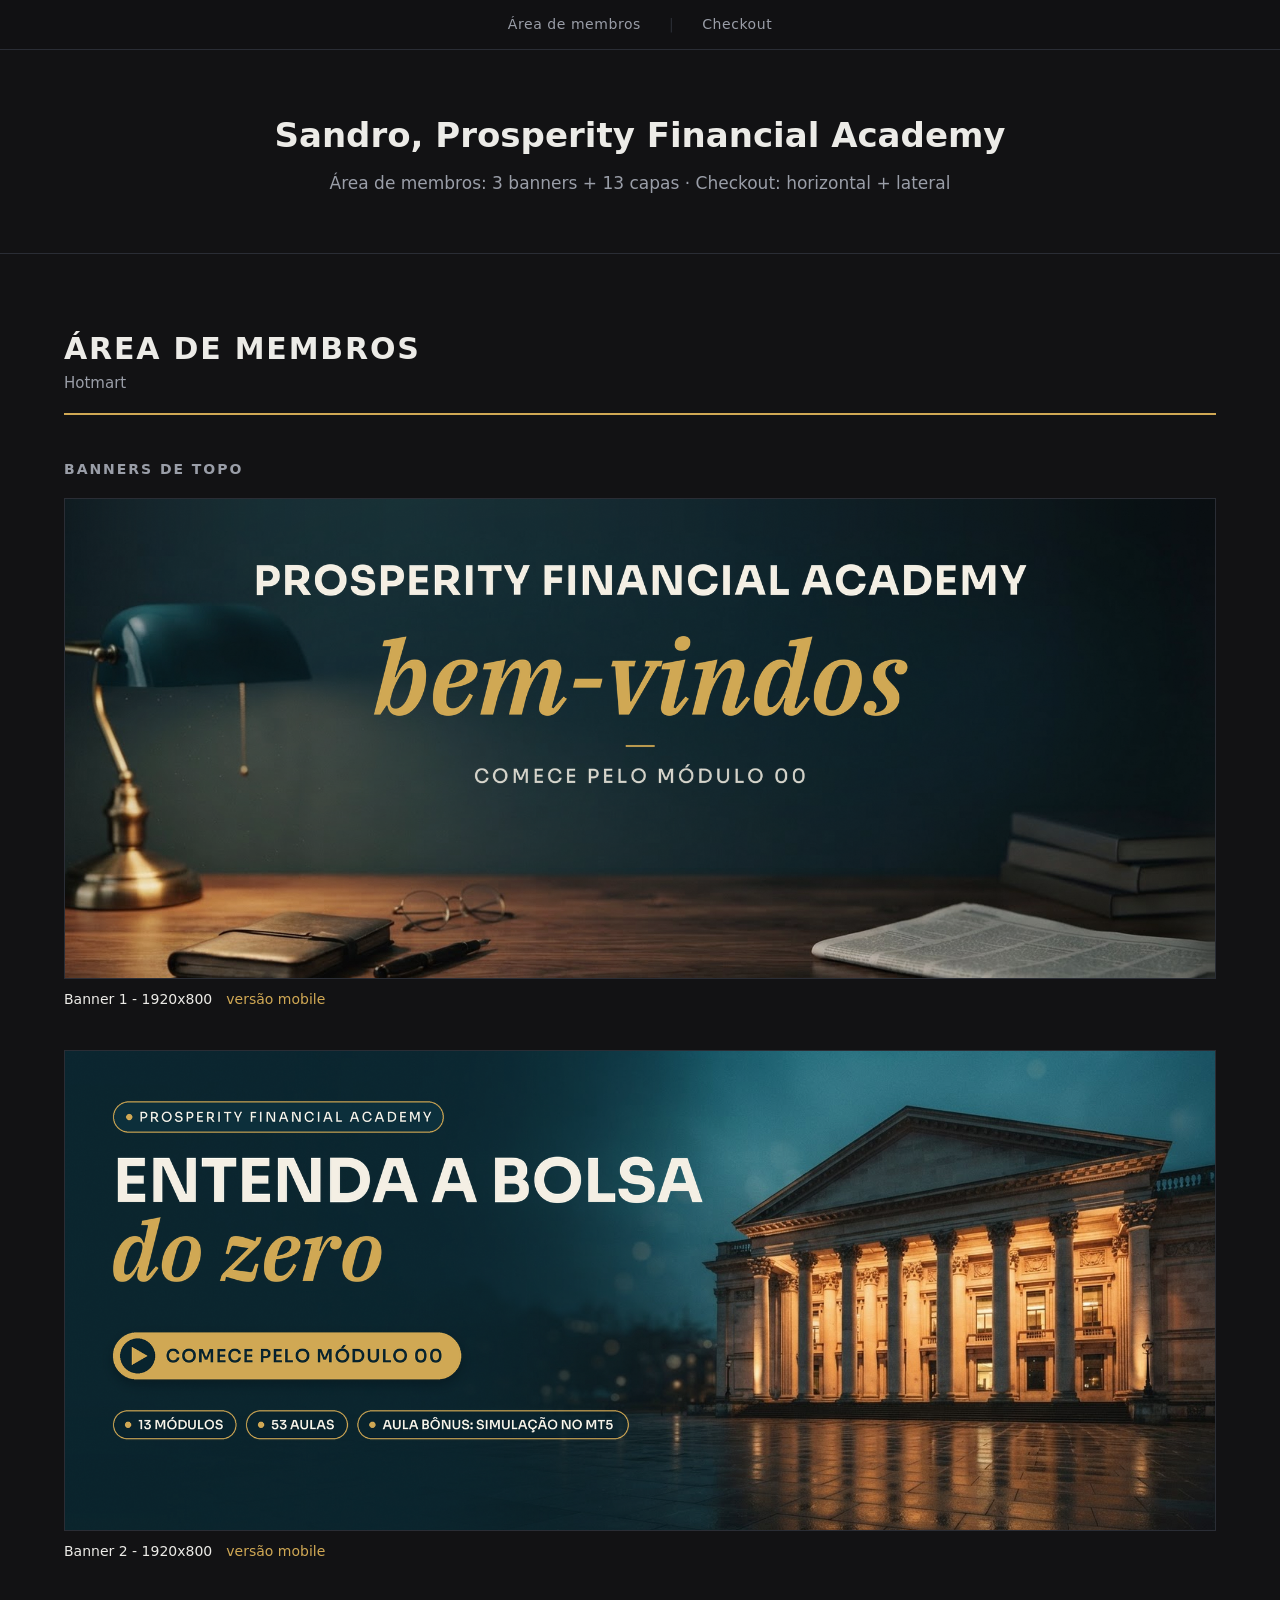
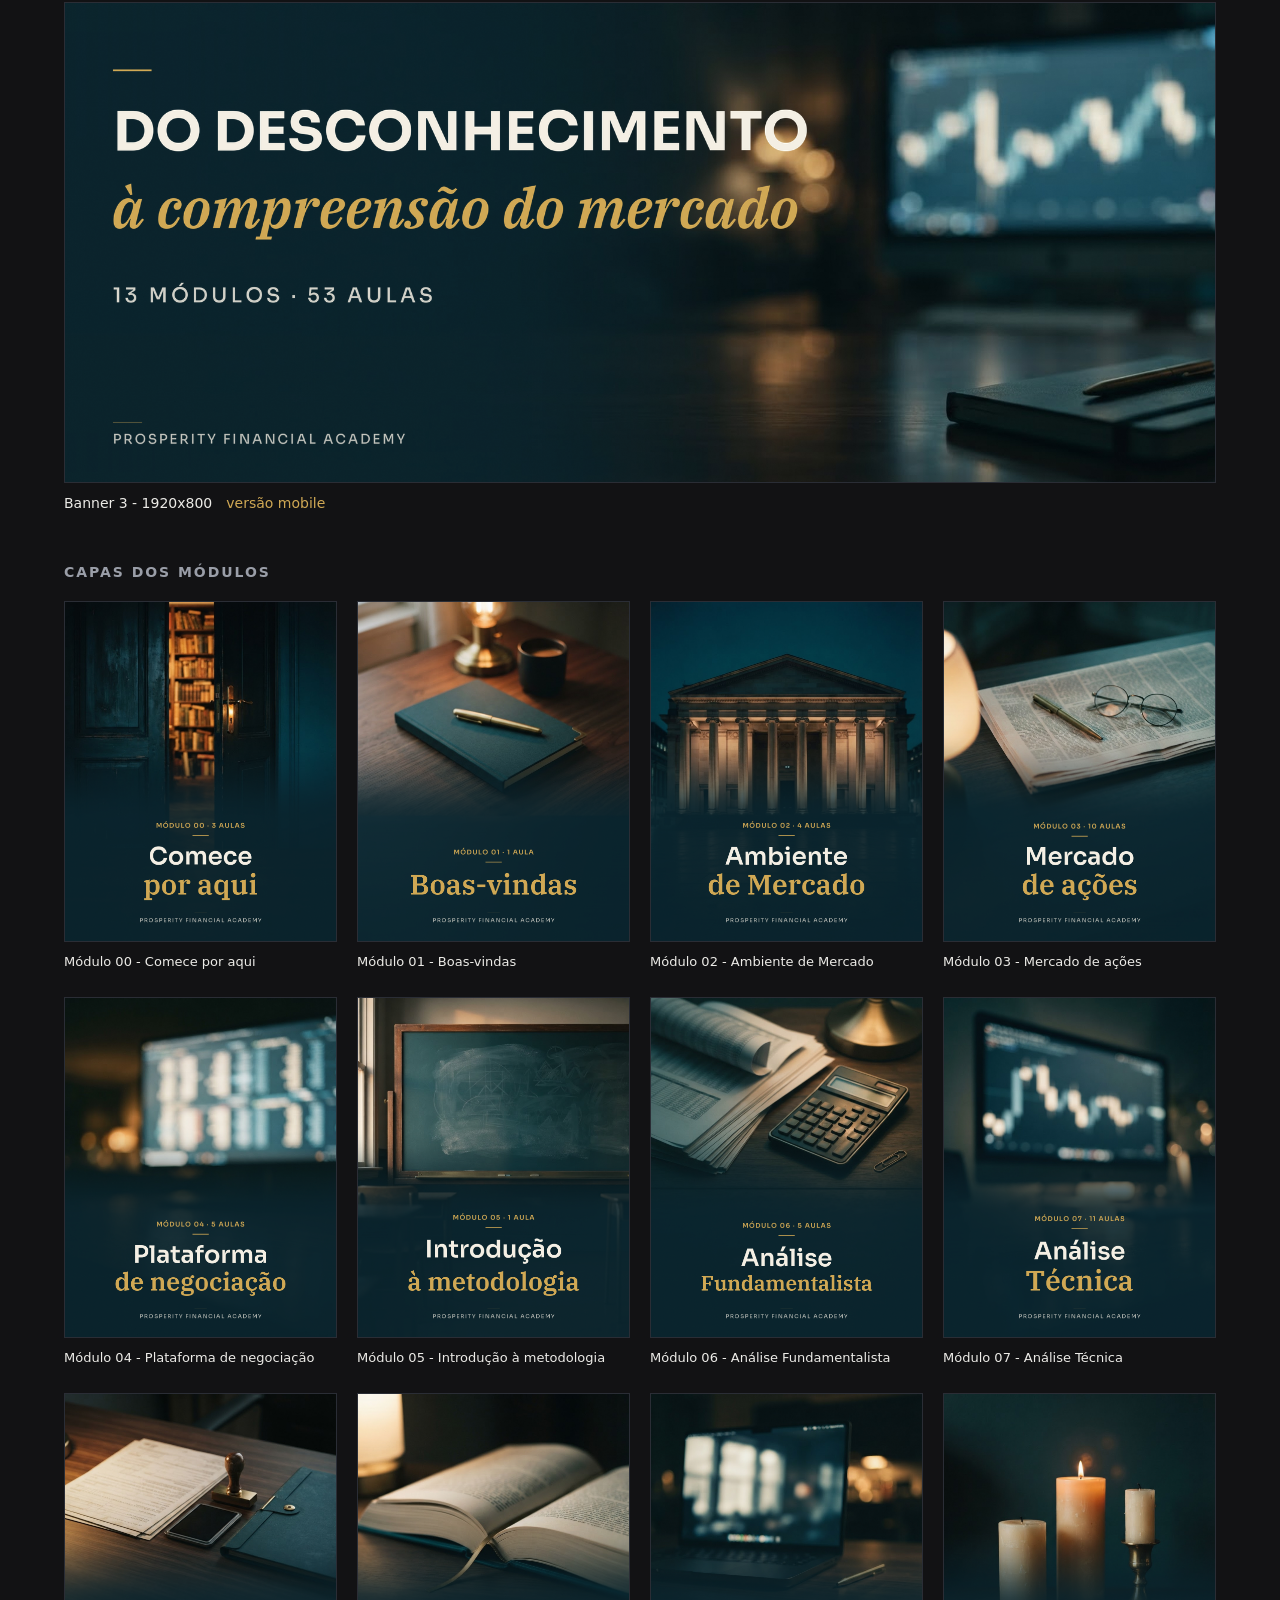
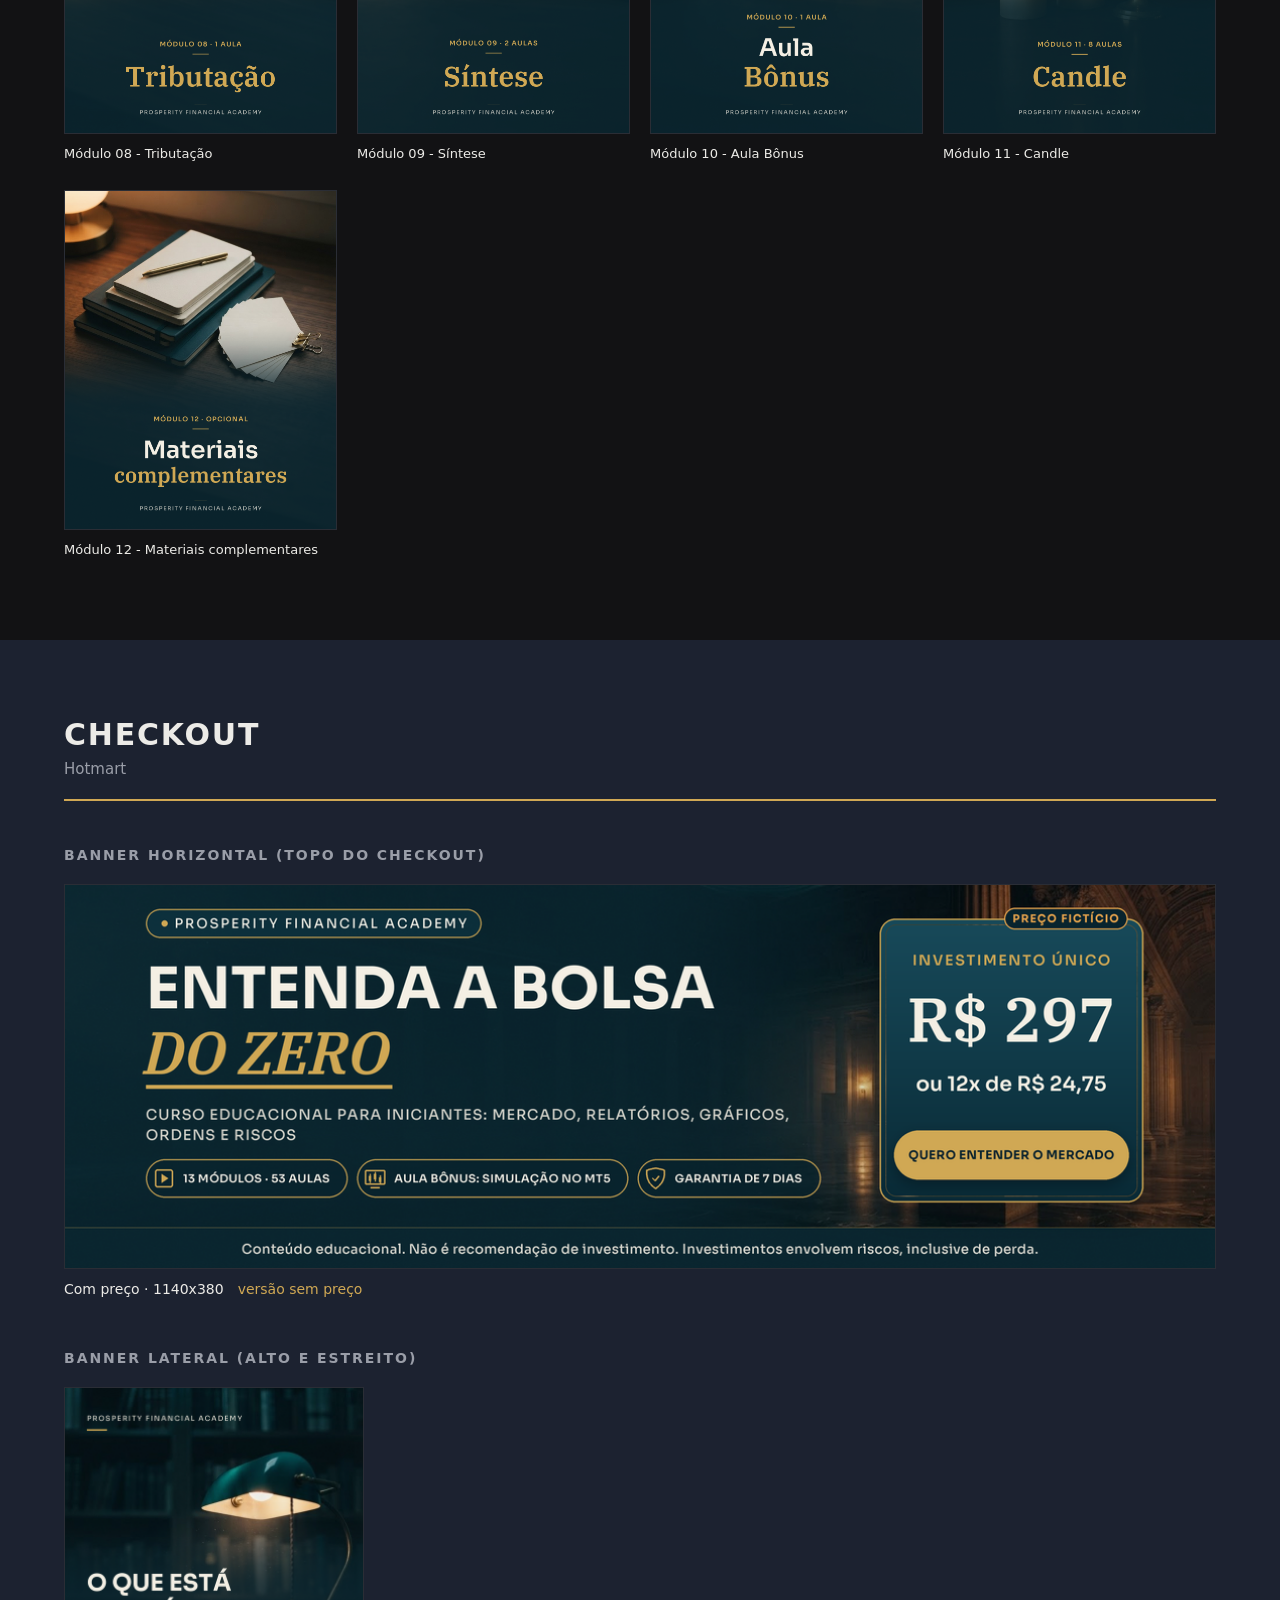
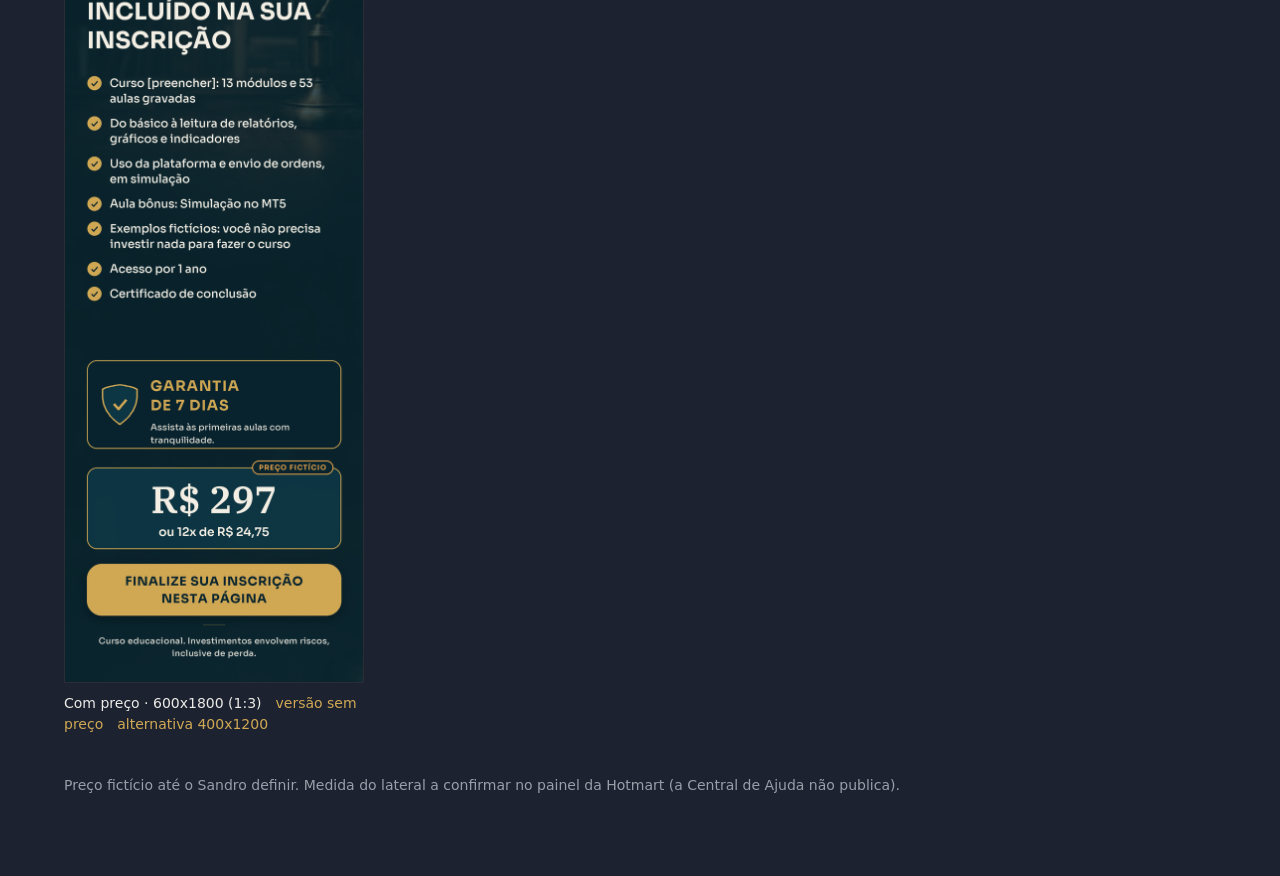
==== area-de-membros/index.html @ bda312e3 "[cc] sandro-preview: sales page at root + members area and checkout art at /area-de-membros/ Co-Auth" ====
<!doctype html>
<html lang="pt-BR"><head><meta charset="utf-8"><meta name="viewport" content="width=device-width,initial-scale=1"><meta name="robots" content="noindex, nofollow"><title>Sandro, Prosperity Financial Academy</title><style>
:root{--bg:#121214;--bg2:#1c2230;--ink:#ecebe7;--mut:#9a9ea8;--line:#2a2d35;--acc:#d0a854}
*{box-sizing:border-box}html{scroll-behavior:smooth}
body{margin:0;background:var(--bg);color:var(--ink);font:16px/1.5 system-ui,-apple-system,"Segoe UI",sans-serif}
a{color:inherit}
nav{position:fixed;top:0;left:0;right:0;z-index:50;background:rgba(18,18,20,.92);backdrop-filter:blur(8px);border-bottom:1px solid var(--line);display:flex;justify-content:center;gap:28px;padding:14px 16px;font-size:14px;letter-spacing:.04em}
nav a{text-decoration:none;color:var(--mut)}nav a:hover{color:var(--acc)}nav i{color:var(--line);font-style:normal}
.wrap{max-width:1200px;margin:0 auto;padding:0 24px}
.top{padding:110px 0 56px;text-align:center}
.top h1{font-size:34px;margin:0 0 10px;font-weight:600}
.top p{margin:0;color:var(--mut);font-size:17px}
section.bloco{padding:72px 0 80px;scroll-margin-top:44px}
#membros{background:var(--bg);border-top:1px solid var(--line)}
#checkout{background:var(--bg2)}
.cab{margin:0 0 44px;padding-bottom:18px;border-bottom:2px solid var(--acc)}
.cab h2{margin:0;font-size:30px;letter-spacing:.06em;text-transform:uppercase;font-weight:700}
.cab span{color:var(--mut);font-size:15px}
h3{font-size:14px;letter-spacing:.14em;text-transform:uppercase;color:var(--mut);margin:48px 0 18px;font-weight:600}
h3:first-of-type{margin-top:0}
figure{margin:0 0 40px}
figure img{display:block;width:100%;height:auto;border:1px solid var(--line);background:#000;cursor:zoom-in}
figcaption{margin-top:10px;font-size:14px;color:var(--ink)}
figcaption a{color:var(--acc);margin-left:14px;text-decoration:none;border-bottom:1px solid transparent}
figcaption a:hover{border-bottom-color:var(--acc)}
.capas{display:grid;grid-template-columns:repeat(auto-fill,minmax(220px,1fr));gap:26px 20px}
.capas figure{margin:0}
.capas figcaption{font-size:13px}
.vert{max-width:300px}
.nota{margin:8px 0 0;color:var(--mut);font-size:14px}
footer{padding:28px 0 40px;text-align:center;font-size:12px}
footer a{color:#5d616b;text-decoration:none}footer a:hover{color:var(--mut)}
#lb{position:fixed;inset:0;z-index:100;background:rgba(0,0,0,.92);display:none;overflow:auto;cursor:zoom-out}
#lb.on{display:block}#lb img{display:block;margin:0 auto;max-width:none;width:auto;height:auto}
@media(max-width:700px){.top h1{font-size:25px}.cab h2{font-size:22px}nav{gap:16px}}
</style></head><body>
<nav><a href="#membros">Área de membros</a><i>|</i><a href="#checkout">Checkout</a></nav>
<header class="top wrap"><h1>Sandro, Prosperity Financial Academy</h1>
<p>Área de membros: 3 banners + 13 capas · Checkout: horizontal + lateral</p></header>

<section class="bloco" id="membros"><div class="wrap">
<div class="cab"><h2>Área de membros</h2><span>Hotmart</span></div>
<h3>Banners de topo</h3>
<figure><a class="zoom" href="banners/banner-01.png" data-alt="Banner 1"><img src="banners/banner-01.png" width="1920" height="800" alt="Banner de topo 1"></a><figcaption>Banner 1 - 1920x800<a class="zoom" href="banners/mobile/banner-01-mobile.png" data-alt="Banner 1 mobile">versão mobile</a></figcaption></figure>
<figure><a class="zoom" href="banners/banner-02.png" data-alt="Banner 2"><img src="banners/banner-02.png" width="1920" height="800" alt="Banner de topo 2"></a><figcaption>Banner 2 - 1920x800<a class="zoom" href="banners/mobile/banner-02-mobile.png" data-alt="Banner 2 mobile">versão mobile</a></figcaption></figure>
<figure><a class="zoom" href="banners/banner-03.png" data-alt="Banner 3"><img src="banners/banner-03.png" width="1920" height="800" alt="Banner de topo 3"></a><figcaption>Banner 3 - 1920x800<a class="zoom" href="banners/mobile/banner-03-mobile.png" data-alt="Banner 3 mobile">versão mobile</a></figcaption></figure>

<h3>Capas dos módulos</h3>
<div class="capas">
<figure><a class="zoom" href="artes/modulo-00.png" data-alt="Módulo 00 - Comece por aqui"><img src="artes/modulo-00.png" width="1080" height="1350" loading="lazy" alt="Capa do módulo 00 - Comece por aqui"></a><figcaption>Módulo 00 - Comece por aqui</figcaption></figure>
<figure><a class="zoom" href="artes/modulo-01.png" data-alt="Módulo 01 - Boas-vindas"><img src="artes/modulo-01.png" width="1080" height="1350" loading="lazy" alt="Capa do módulo 01 - Boas-vindas"></a><figcaption>Módulo 01 - Boas-vindas</figcaption></figure>
<figure><a class="zoom" href="artes/modulo-02.png" data-alt="Módulo 02 - Ambiente de Mercado"><img src="artes/modulo-02.png" width="1080" height="1350" loading="lazy" alt="Capa do módulo 02 - Ambiente de Mercado"></a><figcaption>Módulo 02 - Ambiente de Mercado</figcaption></figure>
<figure><a class="zoom" href="artes/modulo-03.png" data-alt="Módulo 03 - Mercado de ações"><img src="artes/modulo-03.png" width="1080" height="1350" loading="lazy" alt="Capa do módulo 03 - Mercado de ações"></a><figcaption>Módulo 03 - Mercado de ações</figcaption></figure>
<figure><a class="zoom" href="artes/modulo-04.png" data-alt="Módulo 04 - Plataforma de negociação"><img src="artes/modulo-04.png" width="1080" height="1350" loading="lazy" alt="Capa do módulo 04 - Plataforma de negociação"></a><figcaption>Módulo 04 - Plataforma de negociação</figcaption></figure>
<figure><a class="zoom" href="artes/modulo-05.png" data-alt="Módulo 05 - Introdução à metodologia"><img src="artes/modulo-05.png" width="1080" height="1350" loading="lazy" alt="Capa do módulo 05 - Introdução à metodologia"></a><figcaption>Módulo 05 - Introdução à metodologia</figcaption></figure>
<figure><a class="zoom" href="artes/modulo-06.png" data-alt="Módulo 06 - Análise Fundamentalista"><img src="artes/modulo-06.png" width="1080" height="1350" loading="lazy" alt="Capa do módulo 06 - Análise Fundamentalista"></a><figcaption>Módulo 06 - Análise Fundamentalista</figcaption></figure>
<figure><a class="zoom" href="artes/modulo-07.png" data-alt="Módulo 07 - Análise Técnica"><img src="artes/modulo-07.png" width="1080" height="1350" loading="lazy" alt="Capa do módulo 07 - Análise Técnica"></a><figcaption>Módulo 07 - Análise Técnica</figcaption></figure>
<figure><a class="zoom" href="artes/modulo-08.png" data-alt="Módulo 08 - Tributação"><img src="artes/modulo-08.png" width="1080" height="1350" loading="lazy" alt="Capa do módulo 08 - Tributação"></a><figcaption>Módulo 08 - Tributação</figcaption></figure>
<figure><a class="zoom" href="artes/modulo-09.png" data-alt="Módulo 09 - Síntese"><img src="artes/modulo-09.png" width="1080" height="1350" loading="lazy" alt="Capa do módulo 09 - Síntese"></a><figcaption>Módulo 09 - Síntese</figcaption></figure>
<figure><a class="zoom" href="artes/modulo-10.png" data-alt="Módulo 10 - Aula Bônus"><img src="artes/modulo-10.png" width="1080" height="1350" loading="lazy" alt="Capa do módulo 10 - Aula Bônus"></a><figcaption>Módulo 10 - Aula Bônus</figcaption></figure>
<figure><a class="zoom" href="artes/modulo-11.png" data-alt="Módulo 11 - Candle"><img src="artes/modulo-11.png" width="1080" height="1350" loading="lazy" alt="Capa do módulo 11 - Candle"></a><figcaption>Módulo 11 - Candle</figcaption></figure>
<figure><a class="zoom" href="artes/modulo-12.png" data-alt="Módulo 12 - Materiais complementares"><img src="artes/modulo-12.png" width="1080" height="1350" loading="lazy" alt="Capa do módulo 12 - Materiais complementares"></a><figcaption>Módulo 12 - Materiais complementares</figcaption></figure>
</div>
</div></section>

<section class="bloco" id="checkout"><div class="wrap">
<div class="cab"><h2>Checkout</h2><span>Hotmart</span></div>
<h3>Banner horizontal (topo do checkout)</h3>
<figure><a class="zoom" href="checkout/checkout-horizontal-com-preco.png" data-alt="Banner horizontal, com preço"><img src="checkout/checkout-horizontal-com-preco.png" width="1140" height="380" alt="Banner horizontal do checkout, com preço"></a>
<figcaption>Com preço · 1140x380<a class="zoom" href="checkout/checkout-horizontal-sem-preco.png" data-alt="Banner horizontal, sem preço">versão sem preço</a></figcaption></figure>
<h3>Banner lateral (alto e estreito)</h3>
<figure class="vert"><a class="zoom" href="checkout/checkout-vertical-com-preco.png" data-alt="Banner lateral, com preço"><img src="checkout/checkout-vertical-com-preco.png" width="600" height="1800" alt="Banner lateral do checkout, com preço"></a>
<figcaption>Com preço · 600x1800 (1:3)<a class="zoom" href="checkout/checkout-vertical-sem-preco.png" data-alt="Banner lateral, sem preço">versão sem preço</a><a class="zoom" href="checkout/checkout-vertical-com-preco-400x1200.png" data-alt="Banner lateral 400x1200">alternativa 400x1200</a></figcaption></figure>
<p class="nota">Preço fictício até o Sandro definir. Medida do lateral a confirmar no painel da Hotmart (a Central de Ajuda não publica).</p>
</div></section>


<div id="lb" role="dialog" aria-label="Imagem em tamanho real"></div>
<script>
(function(){var lb=document.getElementById('lb');
function close(){lb.classList.remove('on');lb.innerHTML='';document.body.style.overflow=''}
document.addEventListener('click',function(e){var a=e.target.closest('a.zoom');
 if(a){e.preventDefault();var i=new Image();i.src=a.getAttribute('href');i.alt=a.getAttribute('data-alt')||'';lb.innerHTML='';lb.appendChild(i);lb.classList.add('on');lb.scrollTop=0;document.body.style.overflow='hidden';return}
 if(e.target.closest('#lb'))close()});
document.addEventListener('keydown',function(e){if(e.key==='Escape')close()});})();
</script>
</body></html>
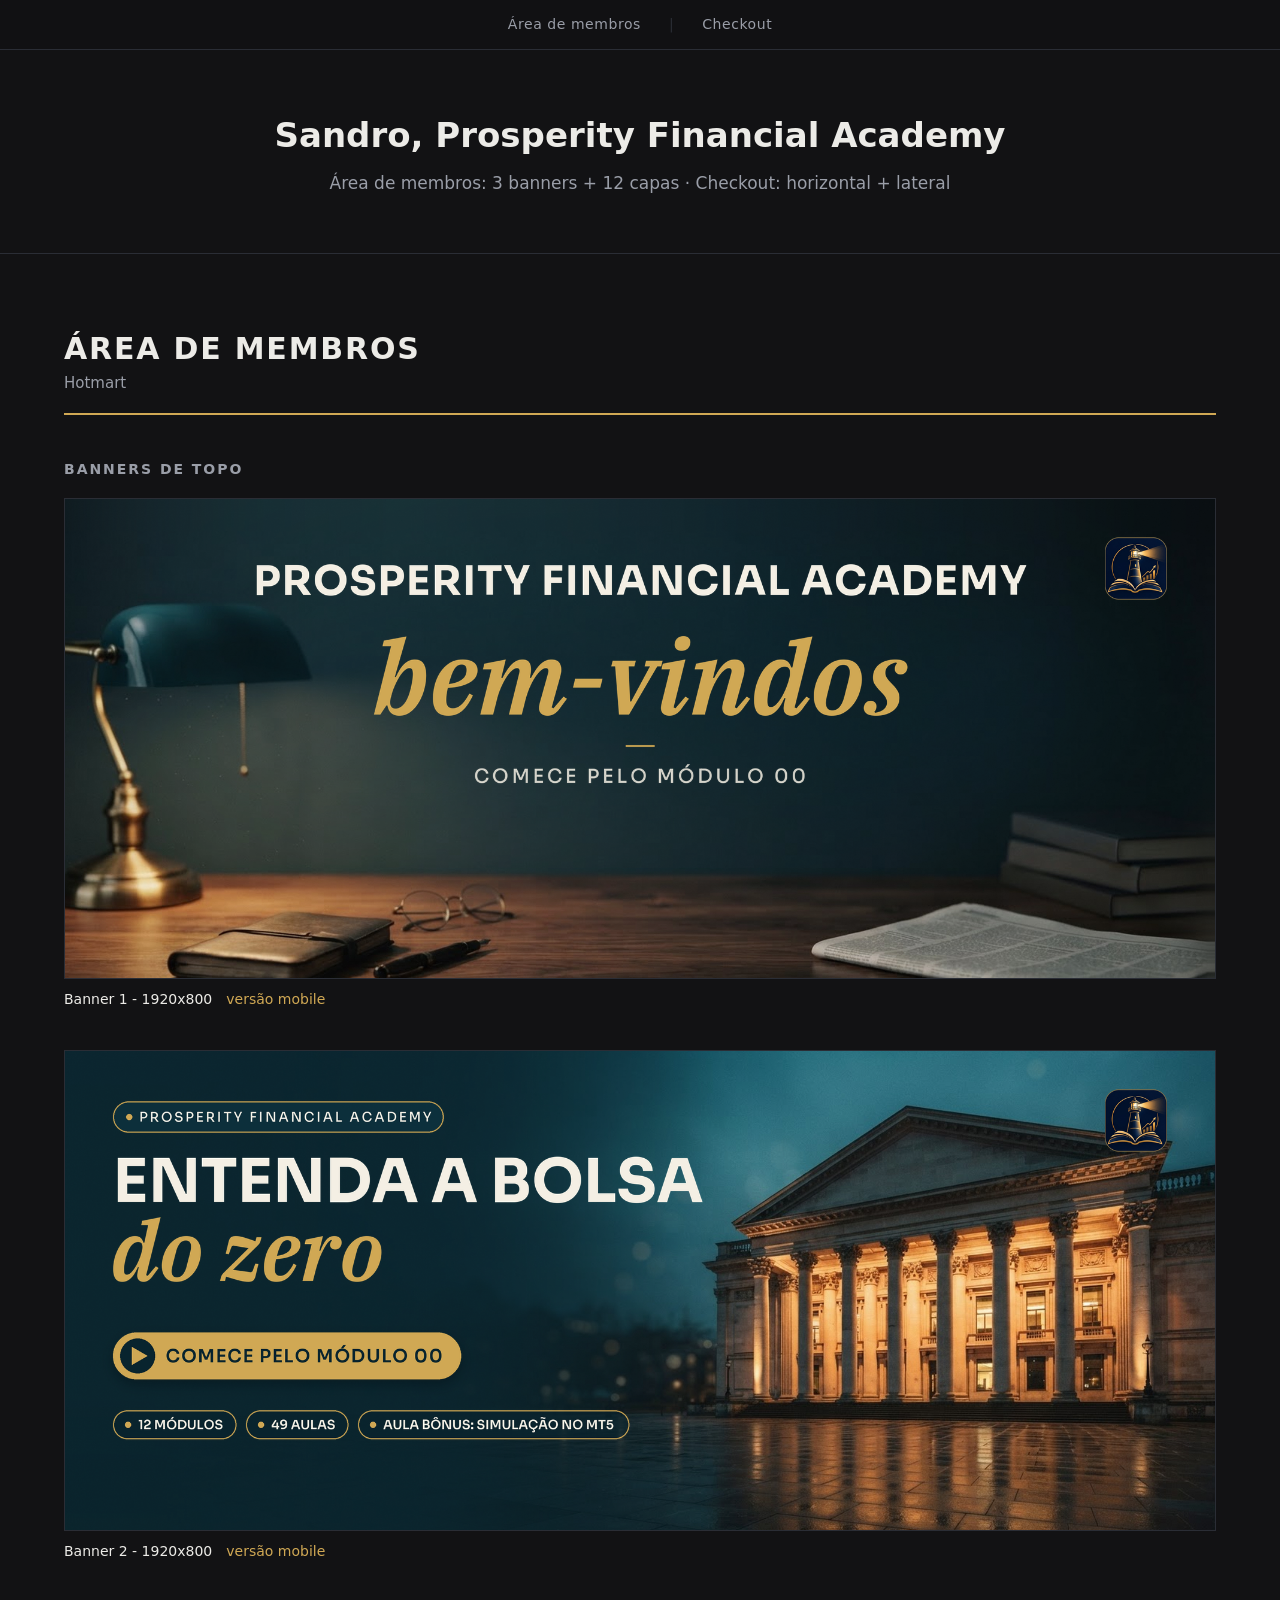
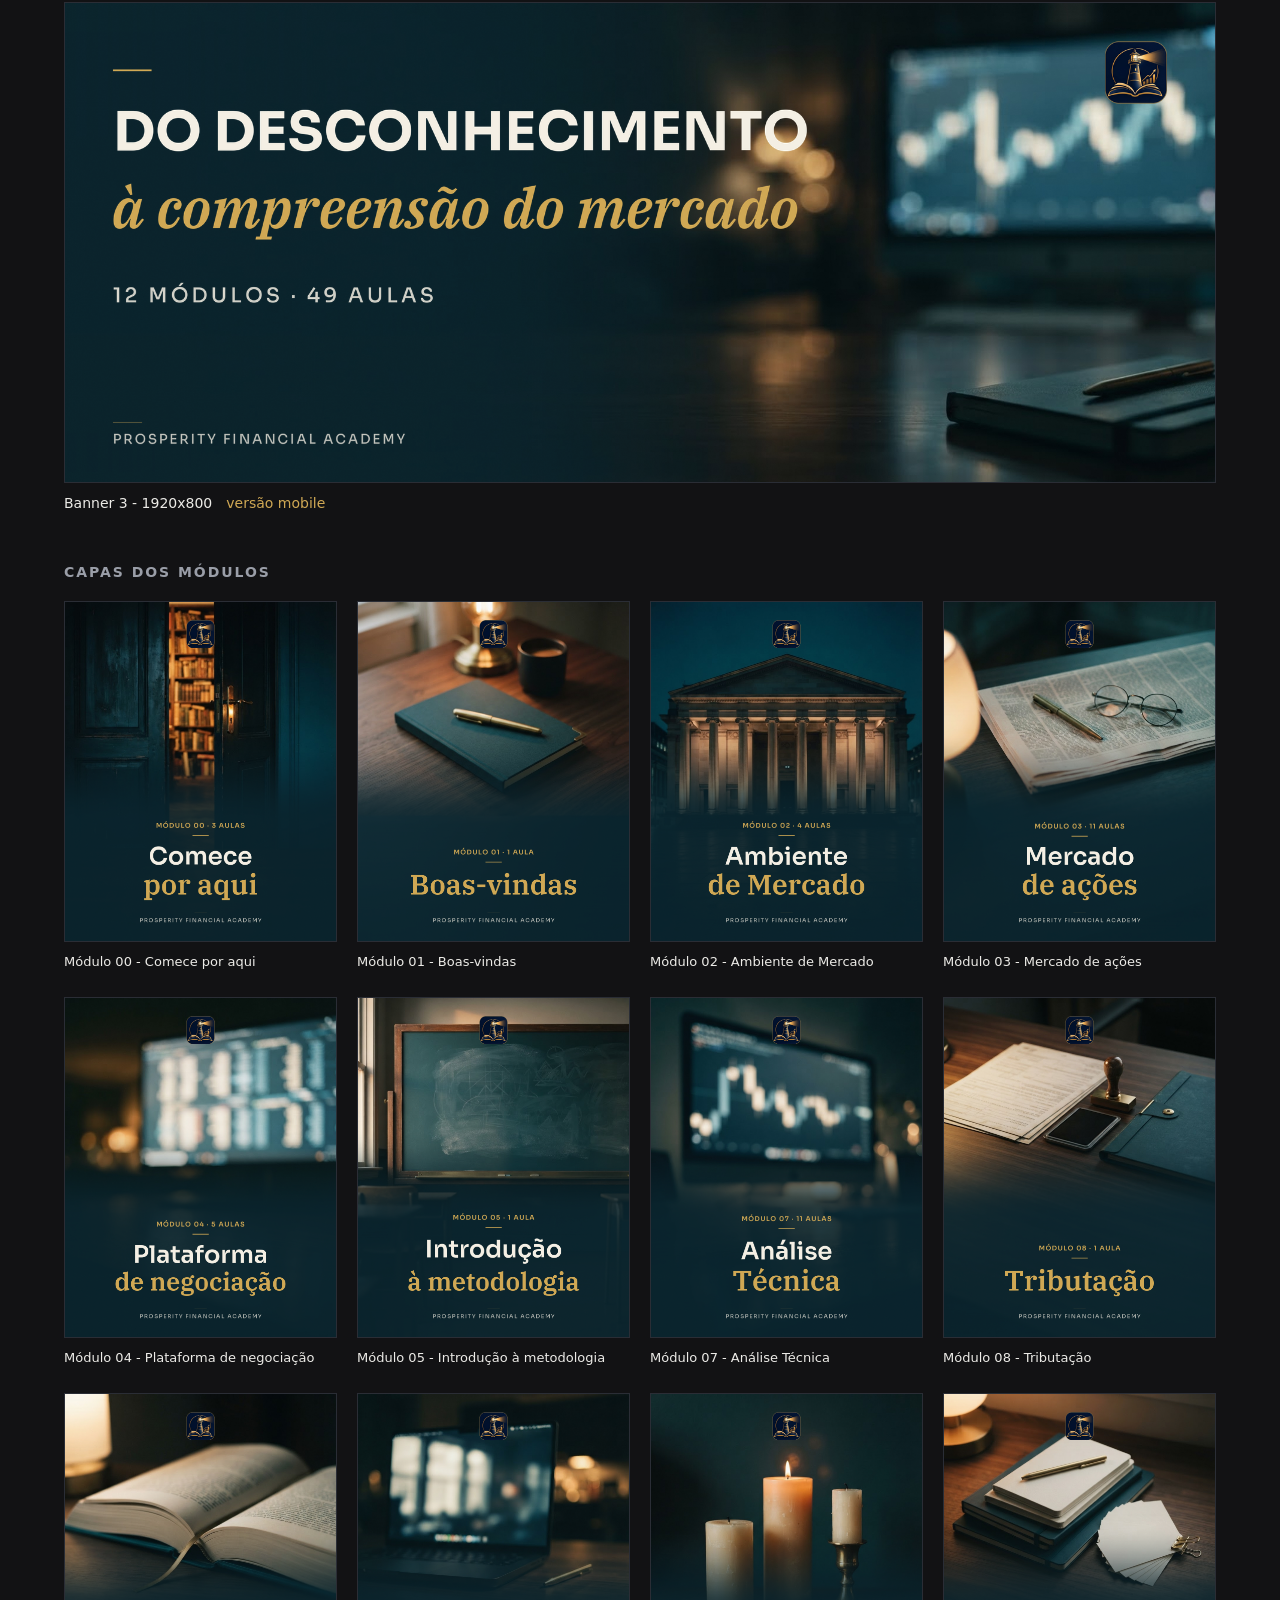
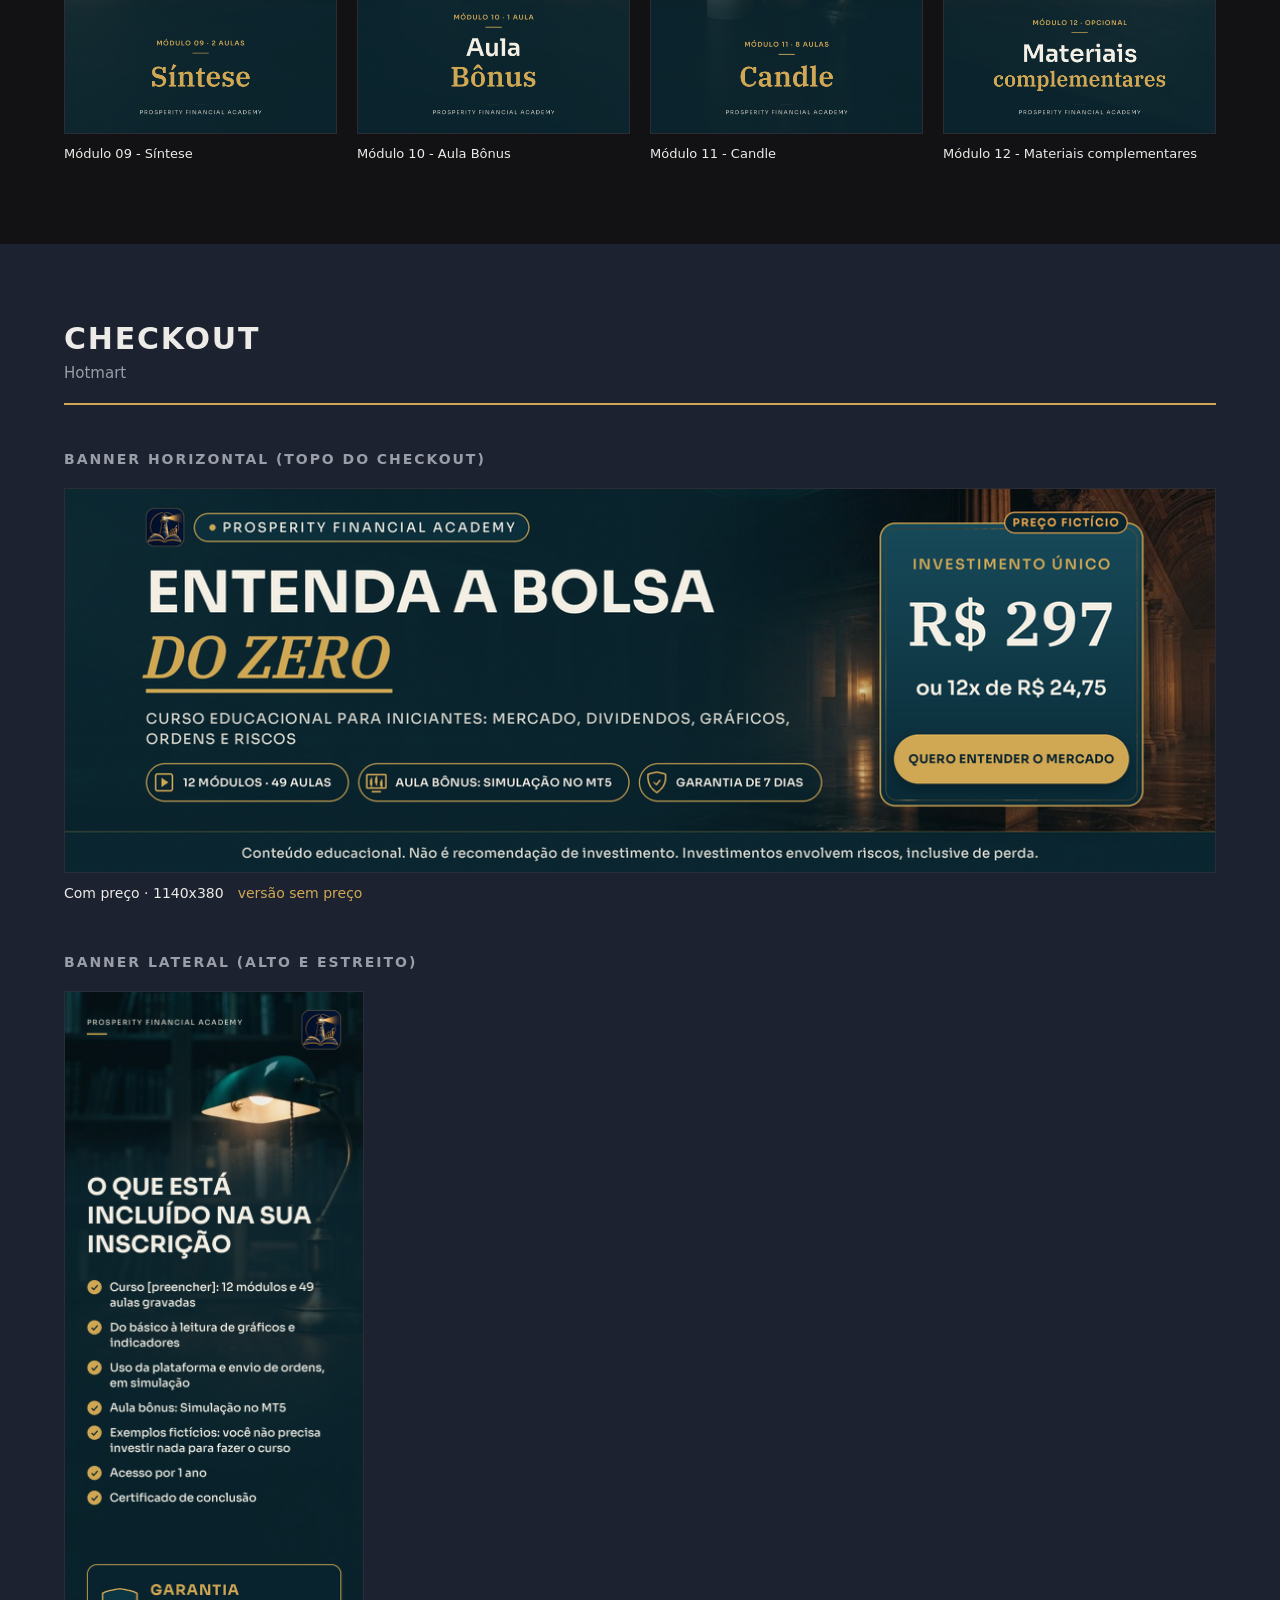
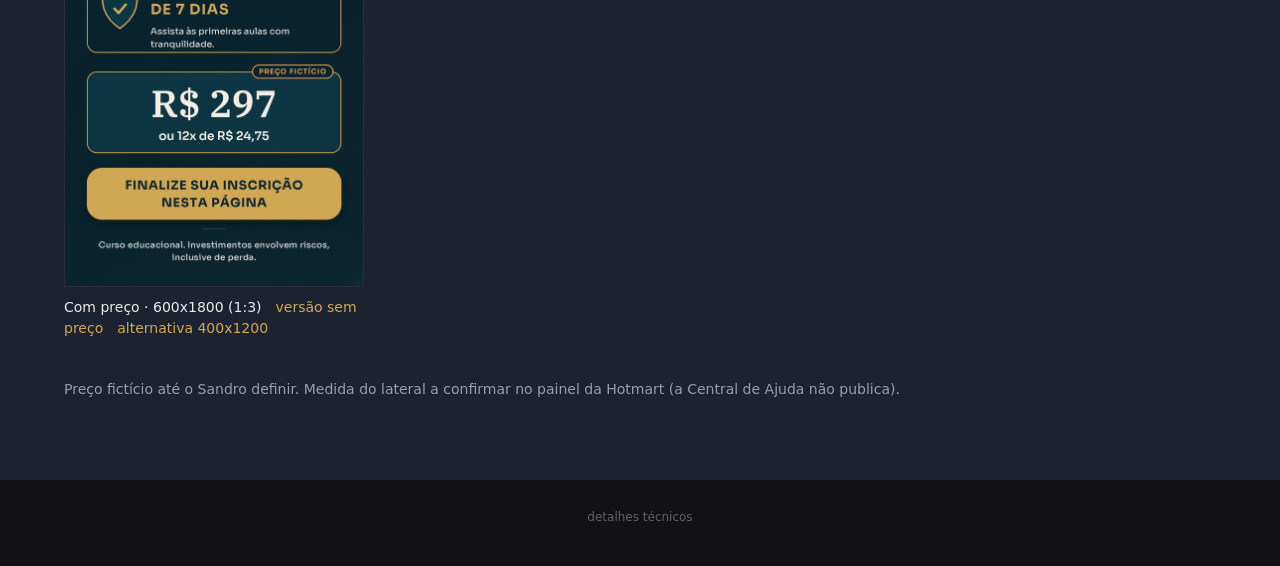
==== commit 9458d575: "[cc] sandro-preview: sales page copy v3 (12 modules, 49 lessons) and new member area art - Sales pag" ====
--- a/area-de-membros/index.html
+++ b/area-de-membros/index.html
@@ -1,5 +1,6 @@
 <!doctype html>
-<html lang="pt-BR"><head><meta charset="utf-8"><meta name="viewport" content="width=device-width,initial-scale=1"><meta name="robots" content="noindex, nofollow"><title>Sandro, Prosperity Financial Academy</title><style>
+<html lang="pt-BR"><head><meta charset="utf-8">
+<meta name="robots" content="noindex, nofollow"><meta name="viewport" content="width=device-width,initial-scale=1"><title>Sandro, Prosperity Financial Academy</title><style>
 :root{--bg:#121214;--bg2:#1c2230;--ink:#ecebe7;--mut:#9a9ea8;--line:#2a2d35;--acc:#d0a854}
 *{box-sizing:border-box}html{scroll-behavior:smooth}
 body{margin:0;background:var(--bg);color:var(--ink);font:16px/1.5 system-ui,-apple-system,"Segoe UI",sans-serif}
@@ -36,45 +37,44 @@
 </style></head><body>
 <nav><a href="#membros">Área de membros</a><i>|</i><a href="#checkout">Checkout</a></nav>
 <header class="top wrap"><h1>Sandro, Prosperity Financial Academy</h1>
-<p>Área de membros: 3 banners + 13 capas · Checkout: horizontal + lateral</p></header>
+<p>Área de membros: 3 banners + 12 capas · Checkout: horizontal + lateral</p></header>
 
 <section class="bloco" id="membros"><div class="wrap">
 <div class="cab"><h2>Área de membros</h2><span>Hotmart</span></div>
 <h3>Banners de topo</h3>
-<figure><a class="zoom" href="banners/banner-01.png" data-alt="Banner 1"><img src="banners/banner-01.png" width="1920" height="800" alt="Banner de topo 1"></a><figcaption>Banner 1 - 1920x800<a class="zoom" href="banners/mobile/banner-01-mobile.png" data-alt="Banner 1 mobile">versão mobile</a></figcaption></figure>
-<figure><a class="zoom" href="banners/banner-02.png" data-alt="Banner 2"><img src="banners/banner-02.png" width="1920" height="800" alt="Banner de topo 2"></a><figcaption>Banner 2 - 1920x800<a class="zoom" href="banners/mobile/banner-02-mobile.png" data-alt="Banner 2 mobile">versão mobile</a></figcaption></figure>
-<figure><a class="zoom" href="banners/banner-03.png" data-alt="Banner 3"><img src="banners/banner-03.png" width="1920" height="800" alt="Banner de topo 3"></a><figcaption>Banner 3 - 1920x800<a class="zoom" href="banners/mobile/banner-03-mobile.png" data-alt="Banner 3 mobile">versão mobile</a></figcaption></figure>
+<figure><a class="zoom" href="banners/banner-01.png?v=20261125" data-alt="Banner 1"><img src="banners/banner-01.png?v=20261125" width="1920" height="800" alt="Banner de topo 1"></a><figcaption>Banner 1 - 1920x800<a class="zoom" href="banners/mobile/banner-01-mobile.png?v=20261125" data-alt="Banner 1 mobile">versão mobile</a></figcaption></figure>
+<figure><a class="zoom" href="banners/banner-02.png?v=20261125" data-alt="Banner 2"><img src="banners/banner-02.png?v=20261125" width="1920" height="800" alt="Banner de topo 2"></a><figcaption>Banner 2 - 1920x800<a class="zoom" href="banners/mobile/banner-02-mobile.png?v=20261125" data-alt="Banner 2 mobile">versão mobile</a></figcaption></figure>
+<figure><a class="zoom" href="banners/banner-03.png?v=20261125" data-alt="Banner 3"><img src="banners/banner-03.png?v=20261125" width="1920" height="800" alt="Banner de topo 3"></a><figcaption>Banner 3 - 1920x800<a class="zoom" href="banners/mobile/banner-03-mobile.png?v=20261125" data-alt="Banner 3 mobile">versão mobile</a></figcaption></figure>
 
 <h3>Capas dos módulos</h3>
 <div class="capas">
-<figure><a class="zoom" href="artes/modulo-00.png" data-alt="Módulo 00 - Comece por aqui"><img src="artes/modulo-00.png" width="1080" height="1350" loading="lazy" alt="Capa do módulo 00 - Comece por aqui"></a><figcaption>Módulo 00 - Comece por aqui</figcaption></figure>
-<figure><a class="zoom" href="artes/modulo-01.png" data-alt="Módulo 01 - Boas-vindas"><img src="artes/modulo-01.png" width="1080" height="1350" loading="lazy" alt="Capa do módulo 01 - Boas-vindas"></a><figcaption>Módulo 01 - Boas-vindas</figcaption></figure>
-<figure><a class="zoom" href="artes/modulo-02.png" data-alt="Módulo 02 - Ambiente de Mercado"><img src="artes/modulo-02.png" width="1080" height="1350" loading="lazy" alt="Capa do módulo 02 - Ambiente de Mercado"></a><figcaption>Módulo 02 - Ambiente de Mercado</figcaption></figure>
-<figure><a class="zoom" href="artes/modulo-03.png" data-alt="Módulo 03 - Mercado de ações"><img src="artes/modulo-03.png" width="1080" height="1350" loading="lazy" alt="Capa do módulo 03 - Mercado de ações"></a><figcaption>Módulo 03 - Mercado de ações</figcaption></figure>
-<figure><a class="zoom" href="artes/modulo-04.png" data-alt="Módulo 04 - Plataforma de negociação"><img src="artes/modulo-04.png" width="1080" height="1350" loading="lazy" alt="Capa do módulo 04 - Plataforma de negociação"></a><figcaption>Módulo 04 - Plataforma de negociação</figcaption></figure>
-<figure><a class="zoom" href="artes/modulo-05.png" data-alt="Módulo 05 - Introdução à metodologia"><img src="artes/modulo-05.png" width="1080" height="1350" loading="lazy" alt="Capa do módulo 05 - Introdução à metodologia"></a><figcaption>Módulo 05 - Introdução à metodologia</figcaption></figure>
-<figure><a class="zoom" href="artes/modulo-06.png" data-alt="Módulo 06 - Análise Fundamentalista"><img src="artes/modulo-06.png" width="1080" height="1350" loading="lazy" alt="Capa do módulo 06 - Análise Fundamentalista"></a><figcaption>Módulo 06 - Análise Fundamentalista</figcaption></figure>
-<figure><a class="zoom" href="artes/modulo-07.png" data-alt="Módulo 07 - Análise Técnica"><img src="artes/modulo-07.png" width="1080" height="1350" loading="lazy" alt="Capa do módulo 07 - Análise Técnica"></a><figcaption>Módulo 07 - Análise Técnica</figcaption></figure>
-<figure><a class="zoom" href="artes/modulo-08.png" data-alt="Módulo 08 - Tributação"><img src="artes/modulo-08.png" width="1080" height="1350" loading="lazy" alt="Capa do módulo 08 - Tributação"></a><figcaption>Módulo 08 - Tributação</figcaption></figure>
-<figure><a class="zoom" href="artes/modulo-09.png" data-alt="Módulo 09 - Síntese"><img src="artes/modulo-09.png" width="1080" height="1350" loading="lazy" alt="Capa do módulo 09 - Síntese"></a><figcaption>Módulo 09 - Síntese</figcaption></figure>
-<figure><a class="zoom" href="artes/modulo-10.png" data-alt="Módulo 10 - Aula Bônus"><img src="artes/modulo-10.png" width="1080" height="1350" loading="lazy" alt="Capa do módulo 10 - Aula Bônus"></a><figcaption>Módulo 10 - Aula Bônus</figcaption></figure>
-<figure><a class="zoom" href="artes/modulo-11.png" data-alt="Módulo 11 - Candle"><img src="artes/modulo-11.png" width="1080" height="1350" loading="lazy" alt="Capa do módulo 11 - Candle"></a><figcaption>Módulo 11 - Candle</figcaption></figure>
-<figure><a class="zoom" href="artes/modulo-12.png" data-alt="Módulo 12 - Materiais complementares"><img src="artes/modulo-12.png" width="1080" height="1350" loading="lazy" alt="Capa do módulo 12 - Materiais complementares"></a><figcaption>Módulo 12 - Materiais complementares</figcaption></figure>
+<figure><a class="zoom" href="artes/modulo-00.png?v=20261125" data-alt="Módulo 00 - Comece por aqui"><img src="artes/modulo-00.png?v=20261125" width="1080" height="1350" loading="lazy" alt="Capa do módulo 00 - Comece por aqui"></a><figcaption>Módulo 00 - Comece por aqui</figcaption></figure>
+<figure><a class="zoom" href="artes/modulo-01.png?v=20261125" data-alt="Módulo 01 - Boas-vindas"><img src="artes/modulo-01.png?v=20261125" width="1080" height="1350" loading="lazy" alt="Capa do módulo 01 - Boas-vindas"></a><figcaption>Módulo 01 - Boas-vindas</figcaption></figure>
+<figure><a class="zoom" href="artes/modulo-02.png?v=20261125" data-alt="Módulo 02 - Ambiente de Mercado"><img src="artes/modulo-02.png?v=20261125" width="1080" height="1350" loading="lazy" alt="Capa do módulo 02 - Ambiente de Mercado"></a><figcaption>Módulo 02 - Ambiente de Mercado</figcaption></figure>
+<figure><a class="zoom" href="artes/modulo-03.png?v=20261125" data-alt="Módulo 03 - Mercado de ações"><img src="artes/modulo-03.png?v=20261125" width="1080" height="1350" loading="lazy" alt="Capa do módulo 03 - Mercado de ações"></a><figcaption>Módulo 03 - Mercado de ações</figcaption></figure>
+<figure><a class="zoom" href="artes/modulo-04.png?v=20261125" data-alt="Módulo 04 - Plataforma de negociação"><img src="artes/modulo-04.png?v=20261125" width="1080" height="1350" loading="lazy" alt="Capa do módulo 04 - Plataforma de negociação"></a><figcaption>Módulo 04 - Plataforma de negociação</figcaption></figure>
+<figure><a class="zoom" href="artes/modulo-05.png?v=20261125" data-alt="Módulo 05 - Introdução à metodologia"><img src="artes/modulo-05.png?v=20261125" width="1080" height="1350" loading="lazy" alt="Capa do módulo 05 - Introdução à metodologia"></a><figcaption>Módulo 05 - Introdução à metodologia</figcaption></figure>
+<figure><a class="zoom" href="artes/modulo-07.png?v=20261125" data-alt="Módulo 07 - Análise Técnica"><img src="artes/modulo-07.png?v=20261125" width="1080" height="1350" loading="lazy" alt="Capa do módulo 07 - Análise Técnica"></a><figcaption>Módulo 07 - Análise Técnica</figcaption></figure>
+<figure><a class="zoom" href="artes/modulo-08.png?v=20261125" data-alt="Módulo 08 - Tributação"><img src="artes/modulo-08.png?v=20261125" width="1080" height="1350" loading="lazy" alt="Capa do módulo 08 - Tributação"></a><figcaption>Módulo 08 - Tributação</figcaption></figure>
+<figure><a class="zoom" href="artes/modulo-09.png?v=20261125" data-alt="Módulo 09 - Síntese"><img src="artes/modulo-09.png?v=20261125" width="1080" height="1350" loading="lazy" alt="Capa do módulo 09 - Síntese"></a><figcaption>Módulo 09 - Síntese</figcaption></figure>
+<figure><a class="zoom" href="artes/modulo-10.png?v=20261125" data-alt="Módulo 10 - Aula Bônus"><img src="artes/modulo-10.png?v=20261125" width="1080" height="1350" loading="lazy" alt="Capa do módulo 10 - Aula Bônus"></a><figcaption>Módulo 10 - Aula Bônus</figcaption></figure>
+<figure><a class="zoom" href="artes/modulo-11.png?v=20261125" data-alt="Módulo 11 - Candle"><img src="artes/modulo-11.png?v=20261125" width="1080" height="1350" loading="lazy" alt="Capa do módulo 11 - Candle"></a><figcaption>Módulo 11 - Candle</figcaption></figure>
+<figure><a class="zoom" href="artes/modulo-12.png?v=20261125" data-alt="Módulo 12 - Materiais complementares"><img src="artes/modulo-12.png?v=20261125" width="1080" height="1350" loading="lazy" alt="Capa do módulo 12 - Materiais complementares"></a><figcaption>Módulo 12 - Materiais complementares</figcaption></figure>
 </div>
 </div></section>
 
 <section class="bloco" id="checkout"><div class="wrap">
 <div class="cab"><h2>Checkout</h2><span>Hotmart</span></div>
 <h3>Banner horizontal (topo do checkout)</h3>
-<figure><a class="zoom" href="checkout/checkout-horizontal-com-preco.png" data-alt="Banner horizontal, com preço"><img src="checkout/checkout-horizontal-com-preco.png" width="1140" height="380" alt="Banner horizontal do checkout, com preço"></a>
-<figcaption>Com preço · 1140x380<a class="zoom" href="checkout/checkout-horizontal-sem-preco.png" data-alt="Banner horizontal, sem preço">versão sem preço</a></figcaption></figure>
+<figure><a class="zoom" href="checkout/checkout-horizontal-com-preco.png?v=20261125" data-alt="Banner horizontal, com preço"><img src="checkout/checkout-horizontal-com-preco.png?v=20261125" width="1140" height="380" alt="Banner horizontal do checkout, com preço"></a>
+<figcaption>Com preço · 1140x380<a class="zoom" href="checkout/checkout-horizontal-sem-preco.png?v=20261125" data-alt="Banner horizontal, sem preço">versão sem preço</a></figcaption></figure>
 <h3>Banner lateral (alto e estreito)</h3>
-<figure class="vert"><a class="zoom" href="checkout/checkout-vertical-com-preco.png" data-alt="Banner lateral, com preço"><img src="checkout/checkout-vertical-com-preco.png" width="600" height="1800" alt="Banner lateral do checkout, com preço"></a>
-<figcaption>Com preço · 600x1800 (1:3)<a class="zoom" href="checkout/checkout-vertical-sem-preco.png" data-alt="Banner lateral, sem preço">versão sem preço</a><a class="zoom" href="checkout/checkout-vertical-com-preco-400x1200.png" data-alt="Banner lateral 400x1200">alternativa 400x1200</a></figcaption></figure>
+<figure class="vert"><a class="zoom" href="checkout/checkout-vertical-com-preco.png?v=20261125" data-alt="Banner lateral, com preço"><img src="checkout/checkout-vertical-com-preco.png?v=20261125" width="600" height="1800" alt="Banner lateral do checkout, com preço"></a>
+<figcaption>Com preço · 600x1800 (1:3)<a class="zoom" href="checkout/checkout-vertical-sem-preco.png?v=20261125" data-alt="Banner lateral, sem preço">versão sem preço</a><a class="zoom" href="checkout/checkout-vertical-com-preco-400x1200.png?v=20261125" data-alt="Banner lateral 400x1200">alternativa 400x1200</a></figcaption></figure>
 <p class="nota">Preço fictício até o Sandro definir. Medida do lateral a confirmar no painel da Hotmart (a Central de Ajuda não publica).</p>
 </div></section>
 
-
+<footer><a href="preview-detalhes.html">detalhes técnicos</a></footer>
 <div id="lb" role="dialog" aria-label="Imagem em tamanho real"></div>
 <script>
 (function(){var lb=document.getElementById('lb');
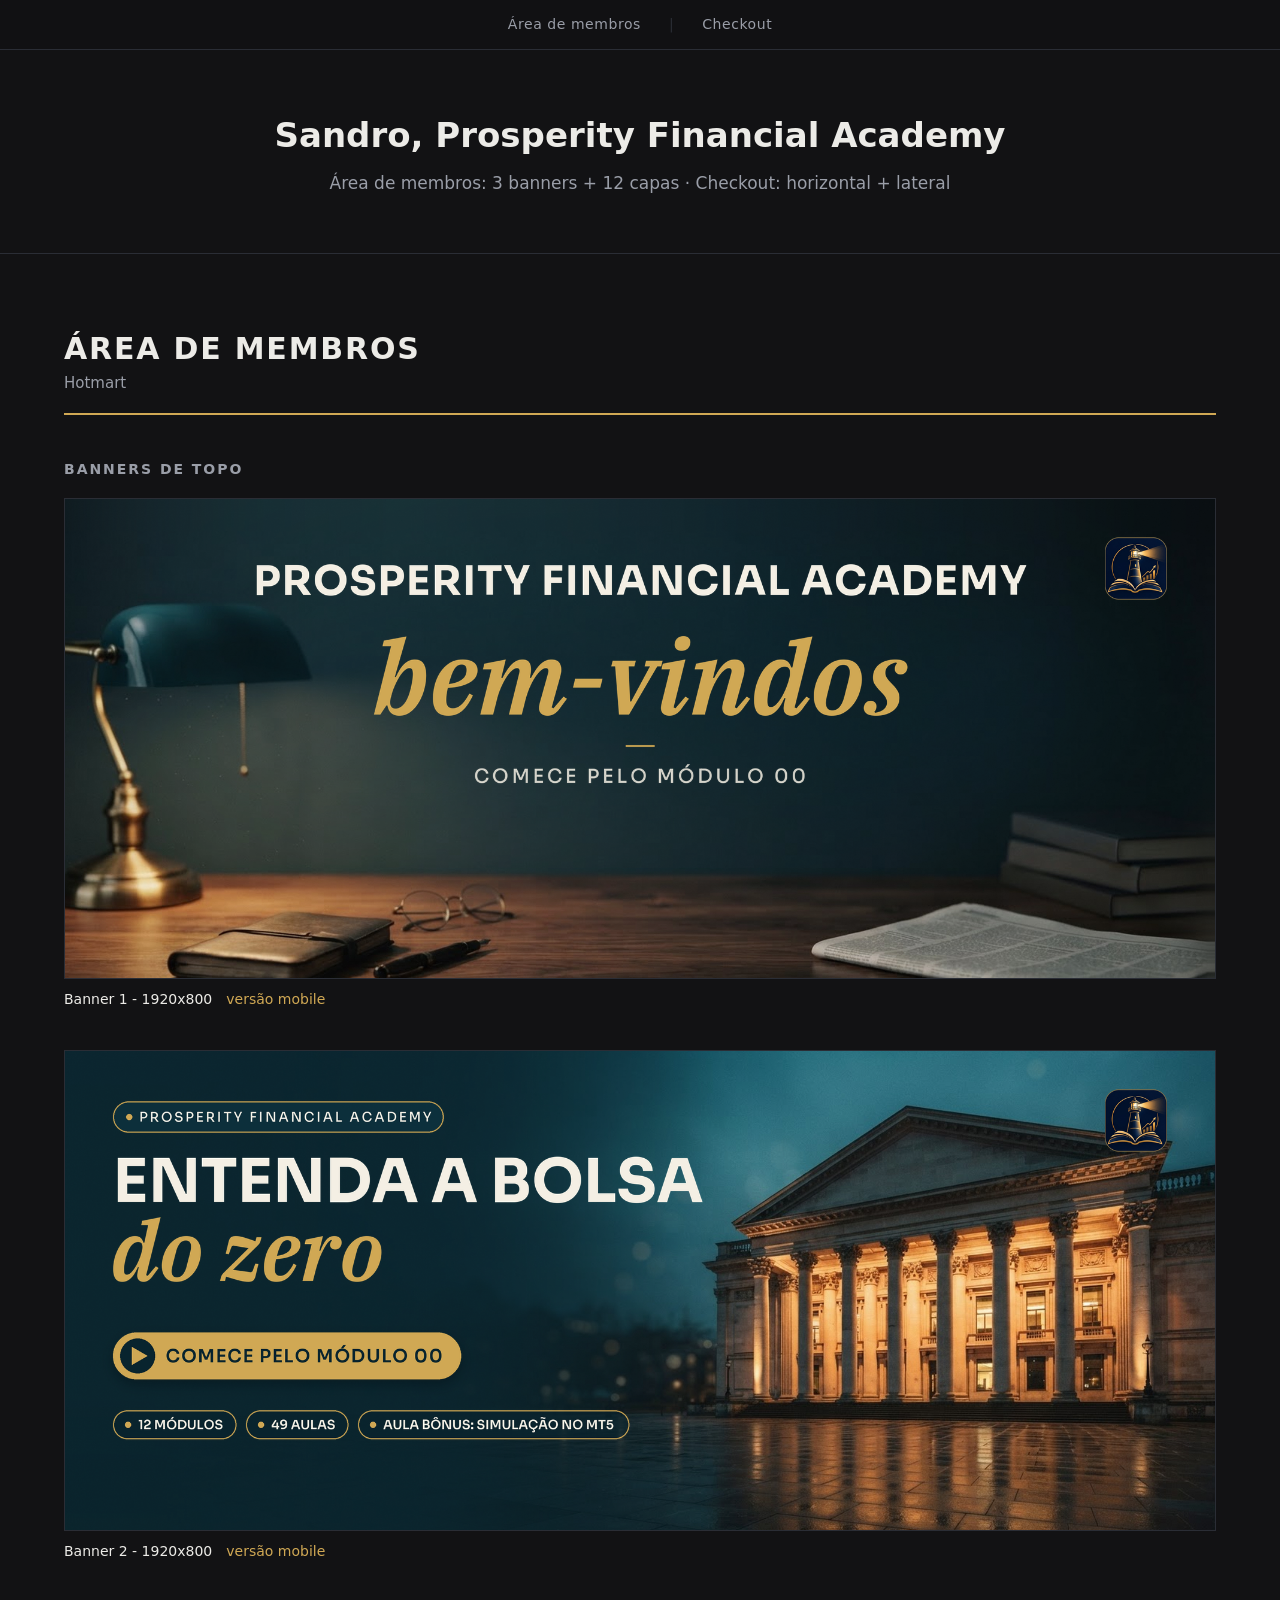
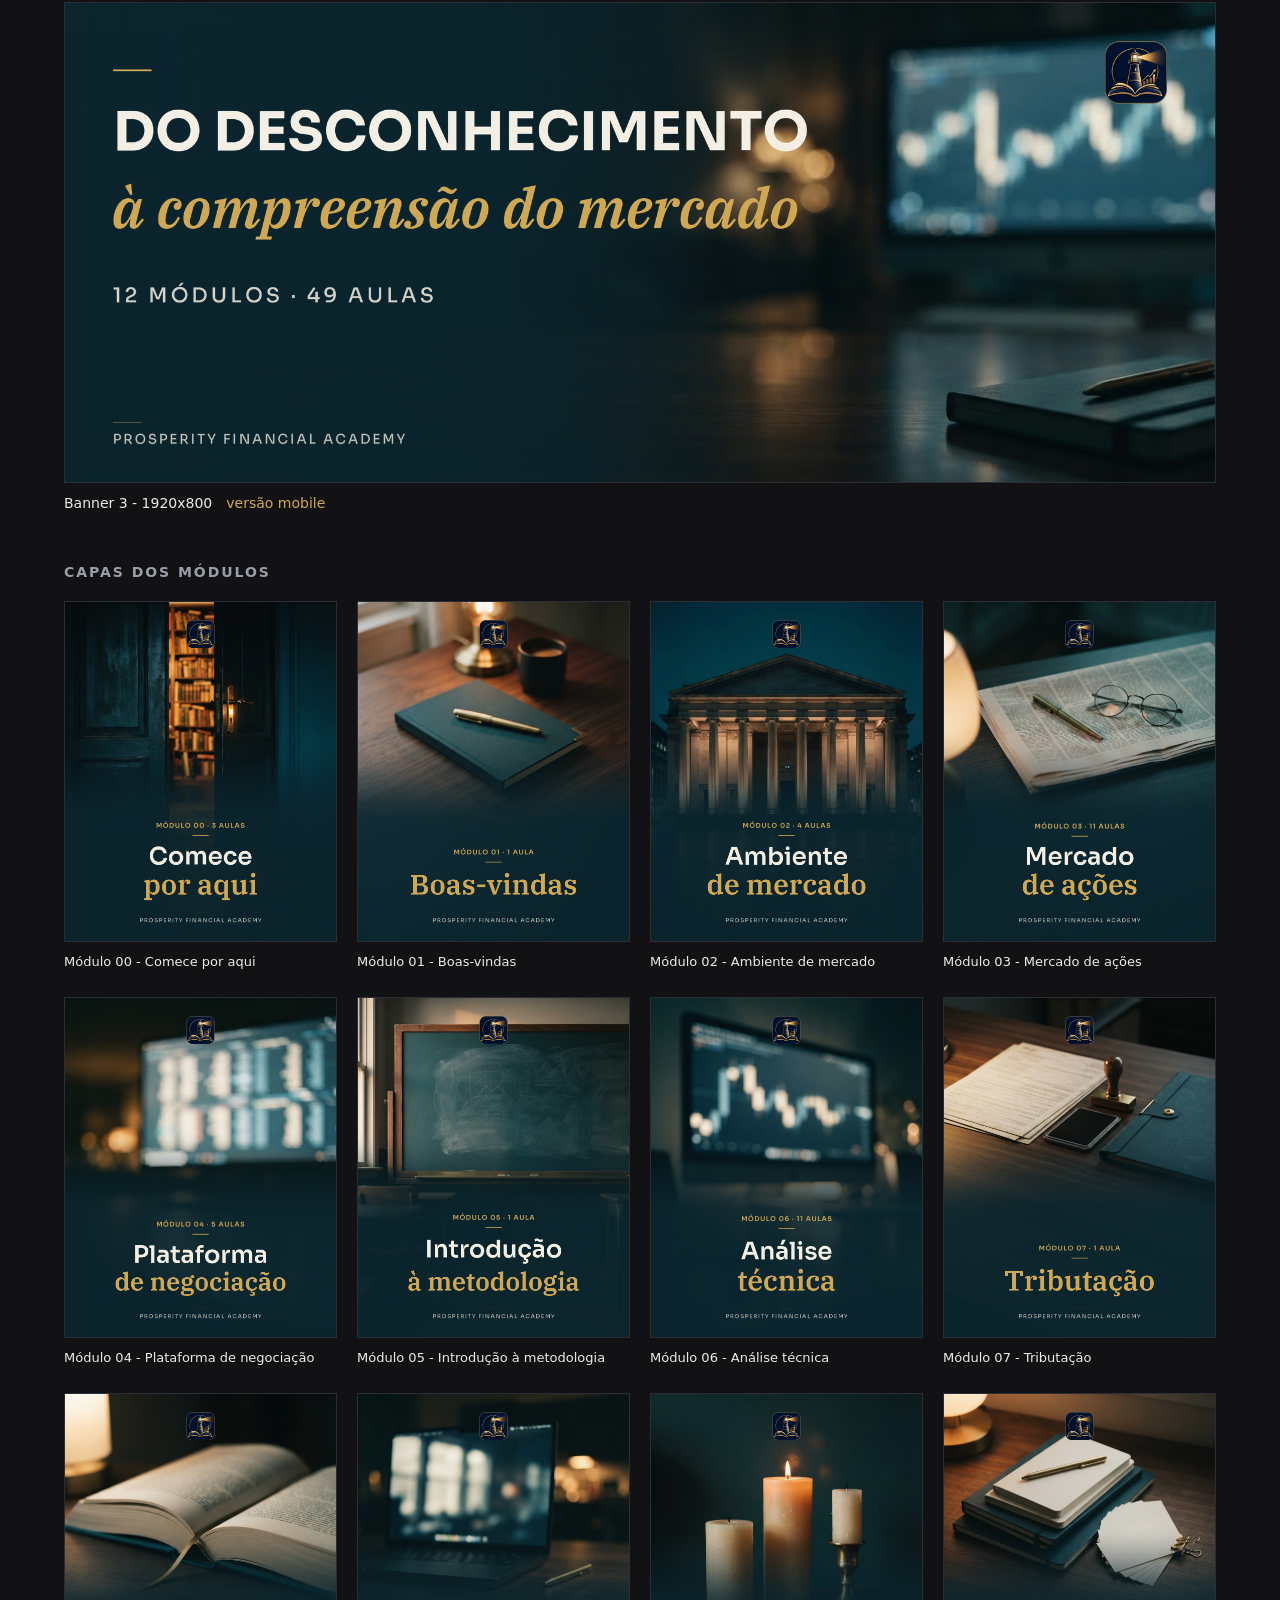
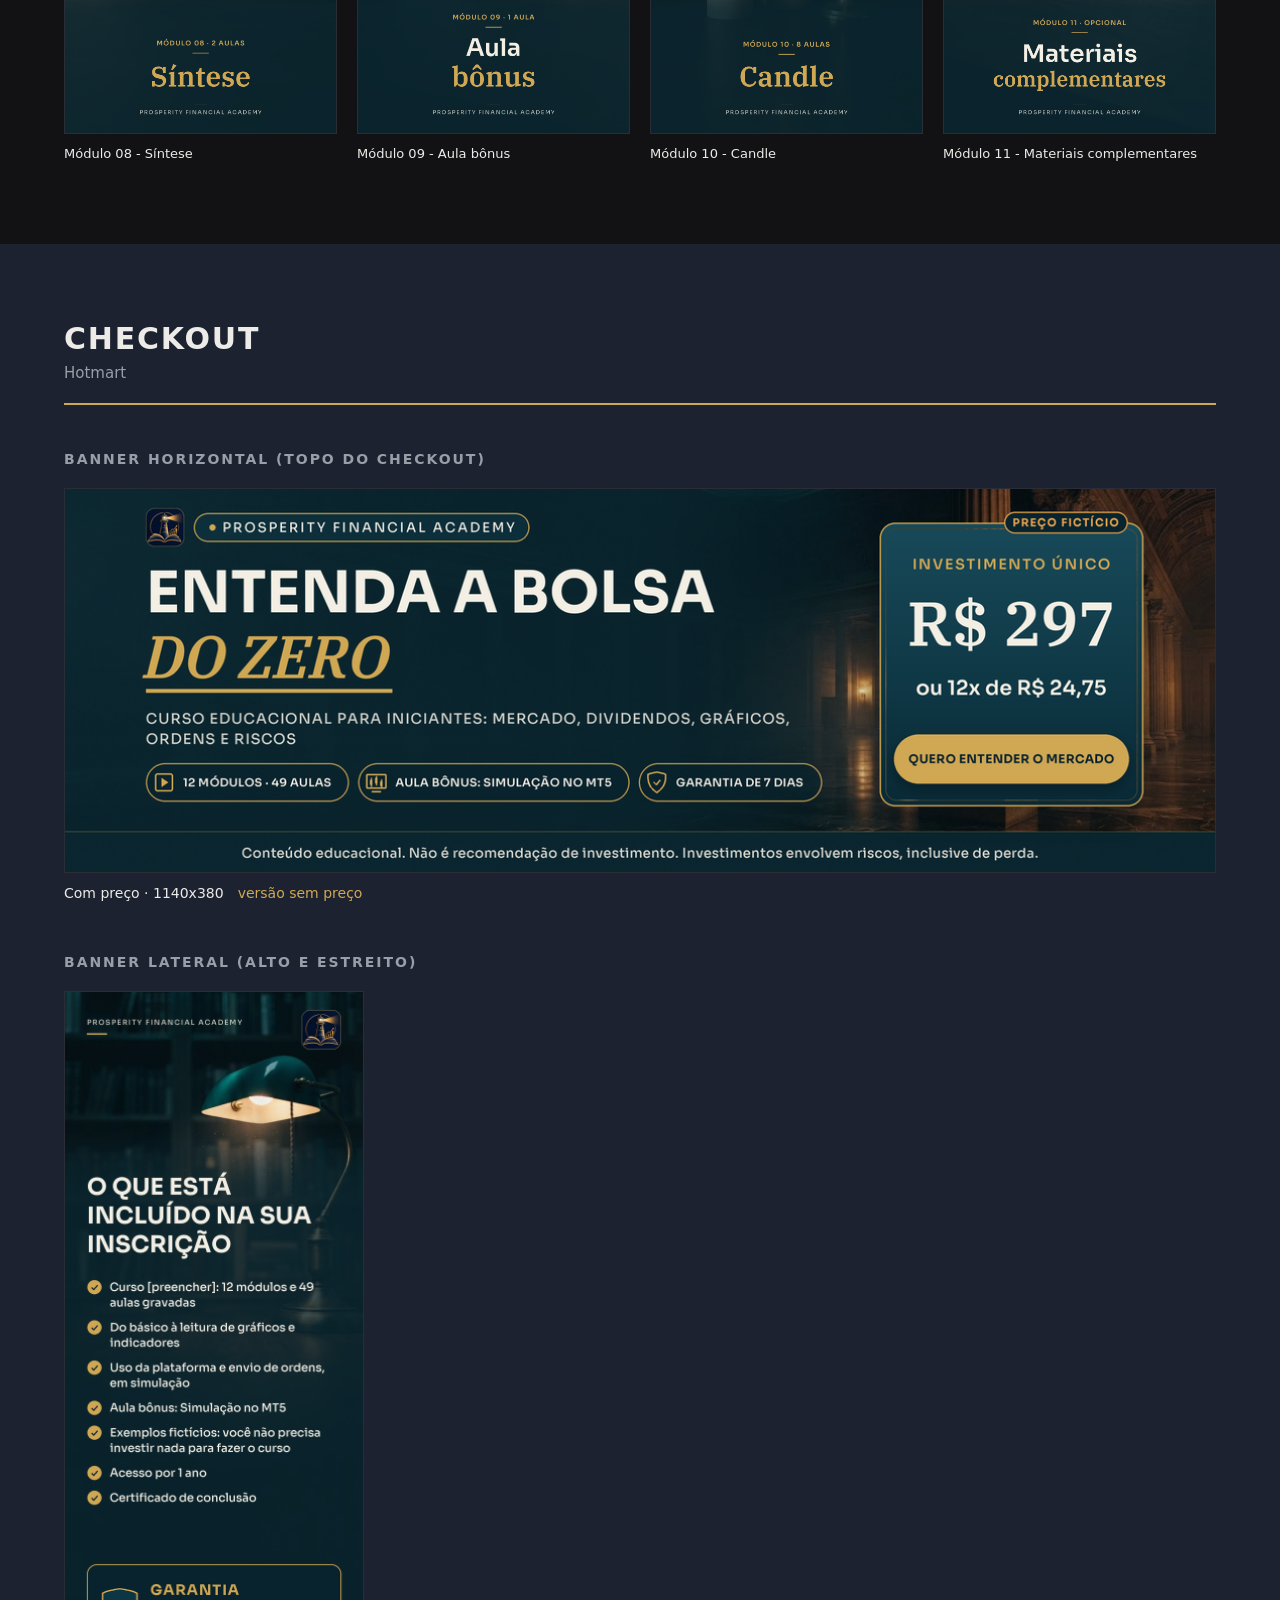
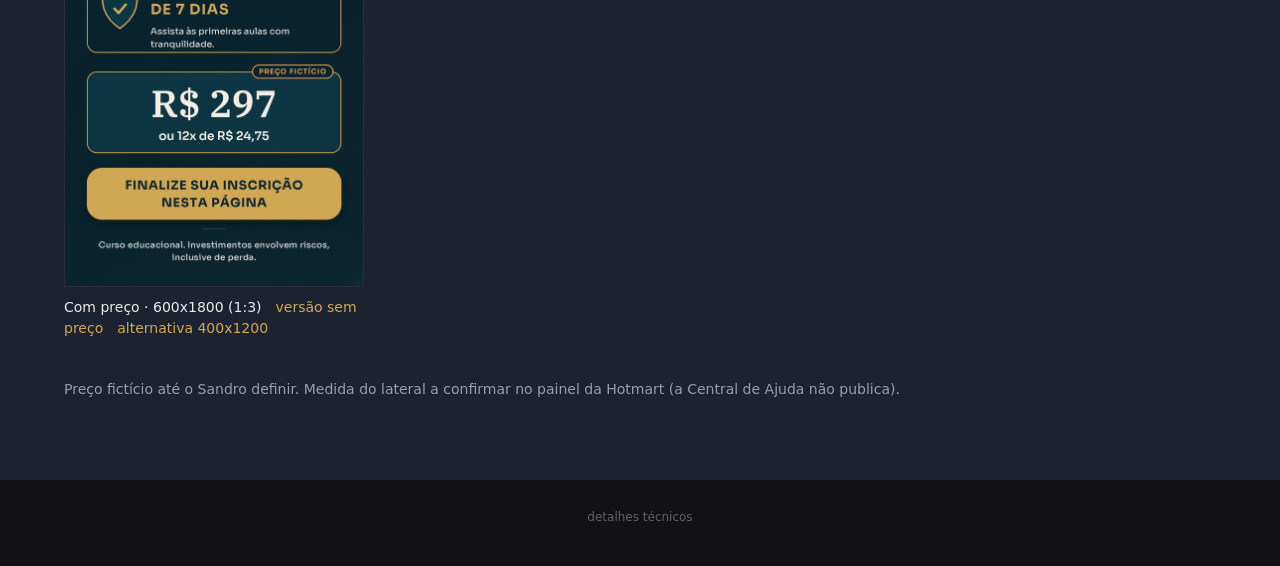
==== commit 54a02fae: "[cc] sandro-preview: renumber module covers to the v3 grid (00-11) - Member area: Bia's renumbered c" ====
--- a/area-de-membros/index.html
+++ b/area-de-membros/index.html
@@ -1,6 +1,7 @@
 <!doctype html>
 <html lang="pt-BR"><head><meta charset="utf-8">
-<meta name="robots" content="noindex, nofollow"><meta name="viewport" content="width=device-width,initial-scale=1"><title>Sandro, Prosperity Financial Academy</title><style>
+<meta name="robots" content="noindex, nofollow">
+<link rel="icon" href="../assets/img/favicon-32.png?v=20261125" sizes="32x32" type="image/png"><meta name="viewport" content="width=device-width,initial-scale=1"><title>Sandro, Prosperity Financial Academy</title><style>
 :root{--bg:#121214;--bg2:#1c2230;--ink:#ecebe7;--mut:#9a9ea8;--line:#2a2d35;--acc:#d0a854}
 *{box-sizing:border-box}html{scroll-behavior:smooth}
 body{margin:0;background:var(--bg);color:var(--ink);font:16px/1.5 system-ui,-apple-system,"Segoe UI",sans-serif}
@@ -50,16 +51,16 @@
 <div class="capas">
 <figure><a class="zoom" href="artes/modulo-00.png?v=20261125" data-alt="Módulo 00 - Comece por aqui"><img src="artes/modulo-00.png?v=20261125" width="1080" height="1350" loading="lazy" alt="Capa do módulo 00 - Comece por aqui"></a><figcaption>Módulo 00 - Comece por aqui</figcaption></figure>
 <figure><a class="zoom" href="artes/modulo-01.png?v=20261125" data-alt="Módulo 01 - Boas-vindas"><img src="artes/modulo-01.png?v=20261125" width="1080" height="1350" loading="lazy" alt="Capa do módulo 01 - Boas-vindas"></a><figcaption>Módulo 01 - Boas-vindas</figcaption></figure>
-<figure><a class="zoom" href="artes/modulo-02.png?v=20261125" data-alt="Módulo 02 - Ambiente de Mercado"><img src="artes/modulo-02.png?v=20261125" width="1080" height="1350" loading="lazy" alt="Capa do módulo 02 - Ambiente de Mercado"></a><figcaption>Módulo 02 - Ambiente de Mercado</figcaption></figure>
+<figure><a class="zoom" href="artes/modulo-02.png?v=20261125b" data-alt="Módulo 02 - Ambiente de mercado"><img src="artes/modulo-02.png?v=20261125b" width="1080" height="1350" loading="lazy" alt="Capa do módulo 02 - Ambiente de mercado"></a><figcaption>Módulo 02 - Ambiente de mercado</figcaption></figure>
 <figure><a class="zoom" href="artes/modulo-03.png?v=20261125" data-alt="Módulo 03 - Mercado de ações"><img src="artes/modulo-03.png?v=20261125" width="1080" height="1350" loading="lazy" alt="Capa do módulo 03 - Mercado de ações"></a><figcaption>Módulo 03 - Mercado de ações</figcaption></figure>
 <figure><a class="zoom" href="artes/modulo-04.png?v=20261125" data-alt="Módulo 04 - Plataforma de negociação"><img src="artes/modulo-04.png?v=20261125" width="1080" height="1350" loading="lazy" alt="Capa do módulo 04 - Plataforma de negociação"></a><figcaption>Módulo 04 - Plataforma de negociação</figcaption></figure>
 <figure><a class="zoom" href="artes/modulo-05.png?v=20261125" data-alt="Módulo 05 - Introdução à metodologia"><img src="artes/modulo-05.png?v=20261125" width="1080" height="1350" loading="lazy" alt="Capa do módulo 05 - Introdução à metodologia"></a><figcaption>Módulo 05 - Introdução à metodologia</figcaption></figure>
-<figure><a class="zoom" href="artes/modulo-07.png?v=20261125" data-alt="Módulo 07 - Análise Técnica"><img src="artes/modulo-07.png?v=20261125" width="1080" height="1350" loading="lazy" alt="Capa do módulo 07 - Análise Técnica"></a><figcaption>Módulo 07 - Análise Técnica</figcaption></figure>
-<figure><a class="zoom" href="artes/modulo-08.png?v=20261125" data-alt="Módulo 08 - Tributação"><img src="artes/modulo-08.png?v=20261125" width="1080" height="1350" loading="lazy" alt="Capa do módulo 08 - Tributação"></a><figcaption>Módulo 08 - Tributação</figcaption></figure>
-<figure><a class="zoom" href="artes/modulo-09.png?v=20261125" data-alt="Módulo 09 - Síntese"><img src="artes/modulo-09.png?v=20261125" width="1080" height="1350" loading="lazy" alt="Capa do módulo 09 - Síntese"></a><figcaption>Módulo 09 - Síntese</figcaption></figure>
-<figure><a class="zoom" href="artes/modulo-10.png?v=20261125" data-alt="Módulo 10 - Aula Bônus"><img src="artes/modulo-10.png?v=20261125" width="1080" height="1350" loading="lazy" alt="Capa do módulo 10 - Aula Bônus"></a><figcaption>Módulo 10 - Aula Bônus</figcaption></figure>
-<figure><a class="zoom" href="artes/modulo-11.png?v=20261125" data-alt="Módulo 11 - Candle"><img src="artes/modulo-11.png?v=20261125" width="1080" height="1350" loading="lazy" alt="Capa do módulo 11 - Candle"></a><figcaption>Módulo 11 - Candle</figcaption></figure>
-<figure><a class="zoom" href="artes/modulo-12.png?v=20261125" data-alt="Módulo 12 - Materiais complementares"><img src="artes/modulo-12.png?v=20261125" width="1080" height="1350" loading="lazy" alt="Capa do módulo 12 - Materiais complementares"></a><figcaption>Módulo 12 - Materiais complementares</figcaption></figure>
+<figure><a class="zoom" href="artes/modulo-06.png?v=20261125b" data-alt="Módulo 06 - Análise técnica"><img src="artes/modulo-06.png?v=20261125b" width="1080" height="1350" loading="lazy" alt="Capa do módulo 06 - Análise técnica"></a><figcaption>Módulo 06 - Análise técnica</figcaption></figure>
+<figure><a class="zoom" href="artes/modulo-07.png?v=20261125b" data-alt="Módulo 07 - Tributação"><img src="artes/modulo-07.png?v=20261125b" width="1080" height="1350" loading="lazy" alt="Capa do módulo 07 - Tributação"></a><figcaption>Módulo 07 - Tributação</figcaption></figure>
+<figure><a class="zoom" href="artes/modulo-08.png?v=20261125b" data-alt="Módulo 08 - Síntese"><img src="artes/modulo-08.png?v=20261125b" width="1080" height="1350" loading="lazy" alt="Capa do módulo 08 - Síntese"></a><figcaption>Módulo 08 - Síntese</figcaption></figure>
+<figure><a class="zoom" href="artes/modulo-09.png?v=20261125b" data-alt="Módulo 09 - Aula bônus"><img src="artes/modulo-09.png?v=20261125b" width="1080" height="1350" loading="lazy" alt="Capa do módulo 09 - Aula bônus"></a><figcaption>Módulo 09 - Aula bônus</figcaption></figure>
+<figure><a class="zoom" href="artes/modulo-10.png?v=20261125b" data-alt="Módulo 10 - Candle"><img src="artes/modulo-10.png?v=20261125b" width="1080" height="1350" loading="lazy" alt="Capa do módulo 10 - Candle"></a><figcaption>Módulo 10 - Candle</figcaption></figure>
+<figure><a class="zoom" href="artes/modulo-11.png?v=20261125b" data-alt="Módulo 11 - Materiais complementares"><img src="artes/modulo-11.png?v=20261125b" width="1080" height="1350" loading="lazy" alt="Capa do módulo 11 - Materiais complementares"></a><figcaption>Módulo 11 - Materiais complementares</figcaption></figure>
 </div>
 </div></section>
 
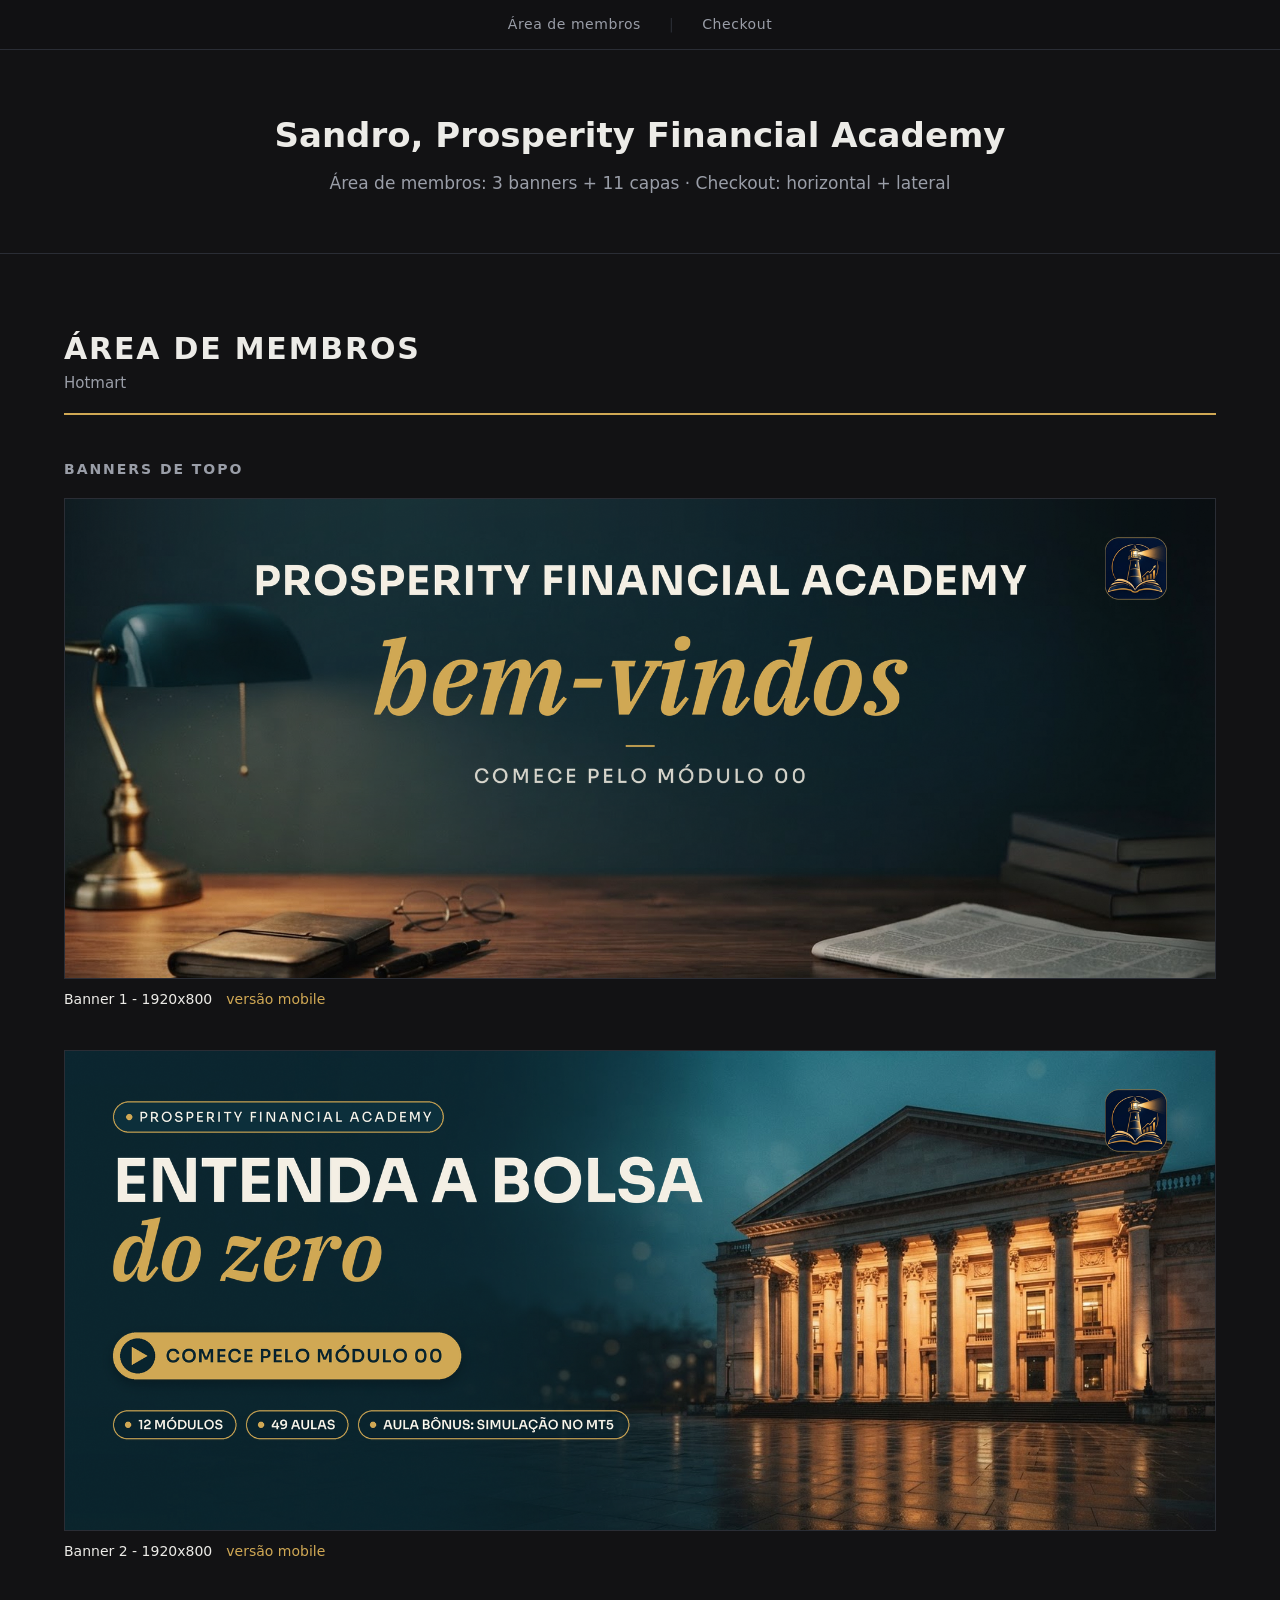
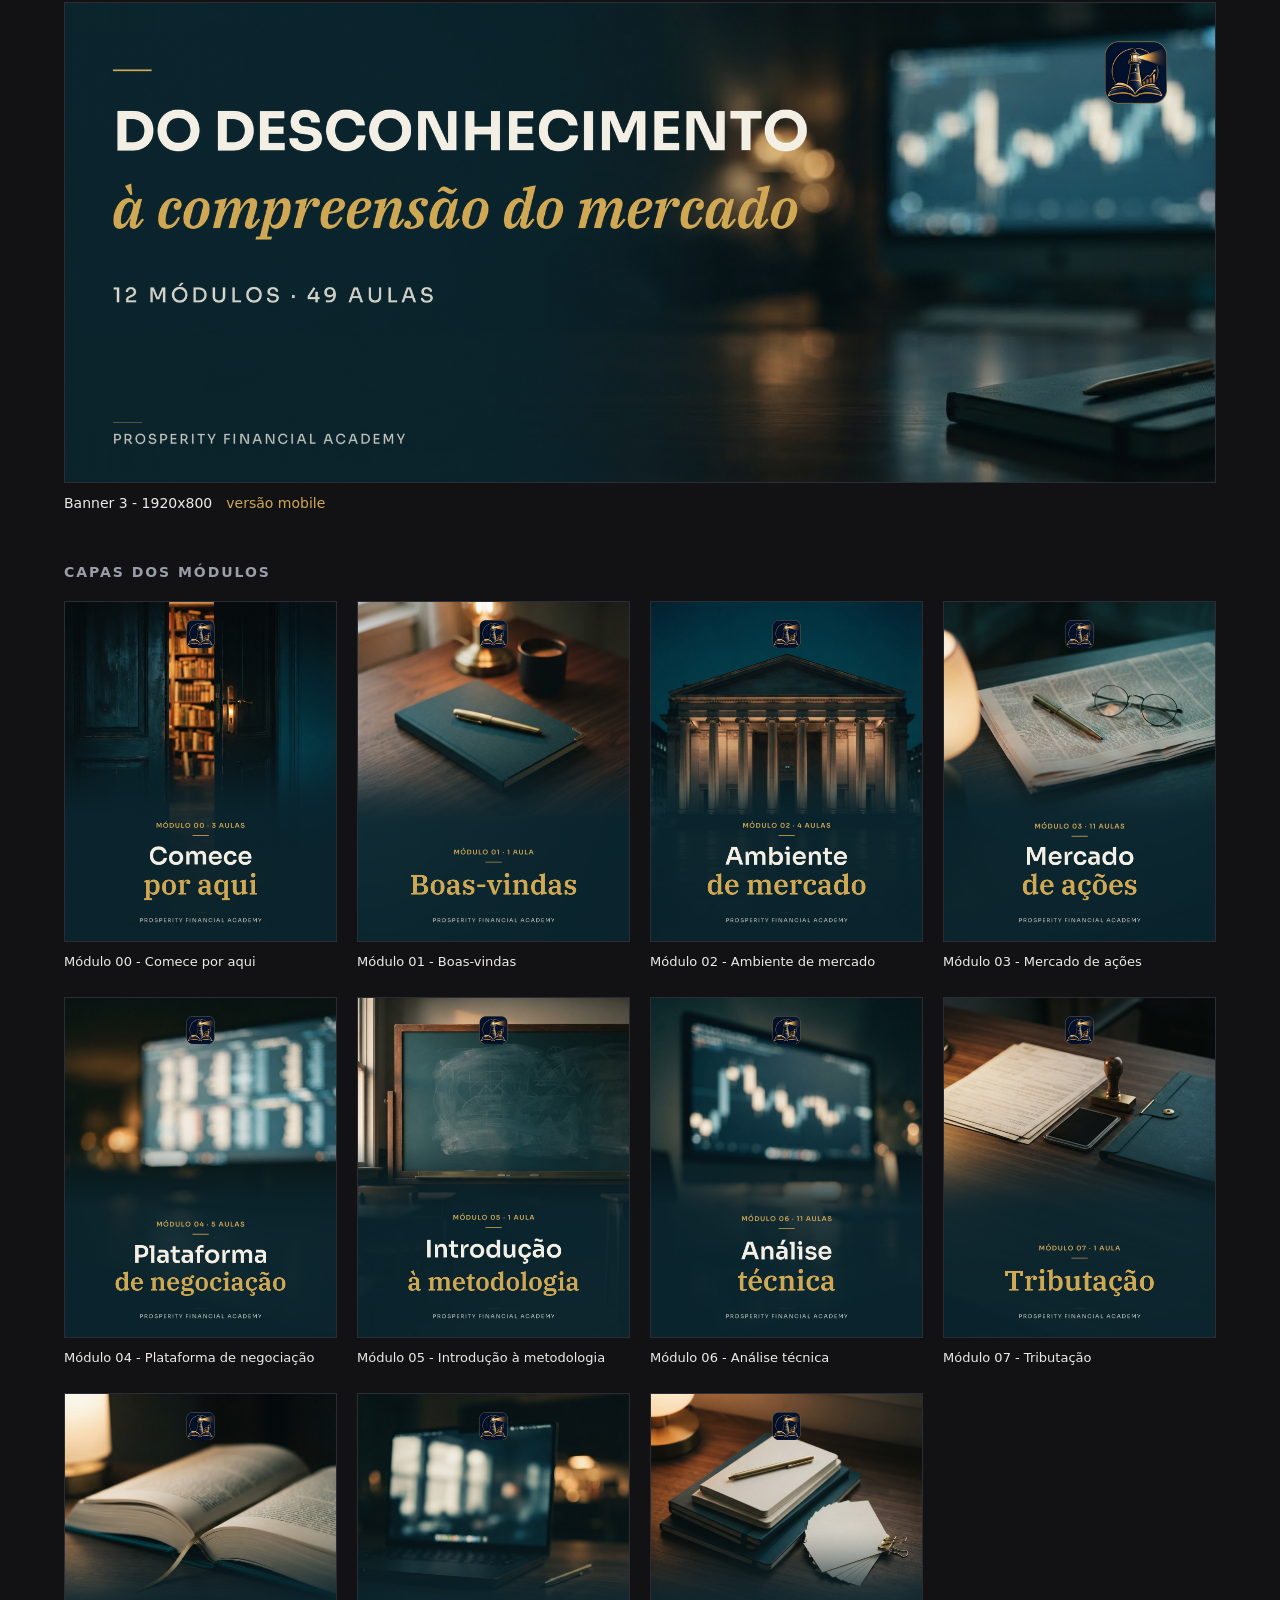
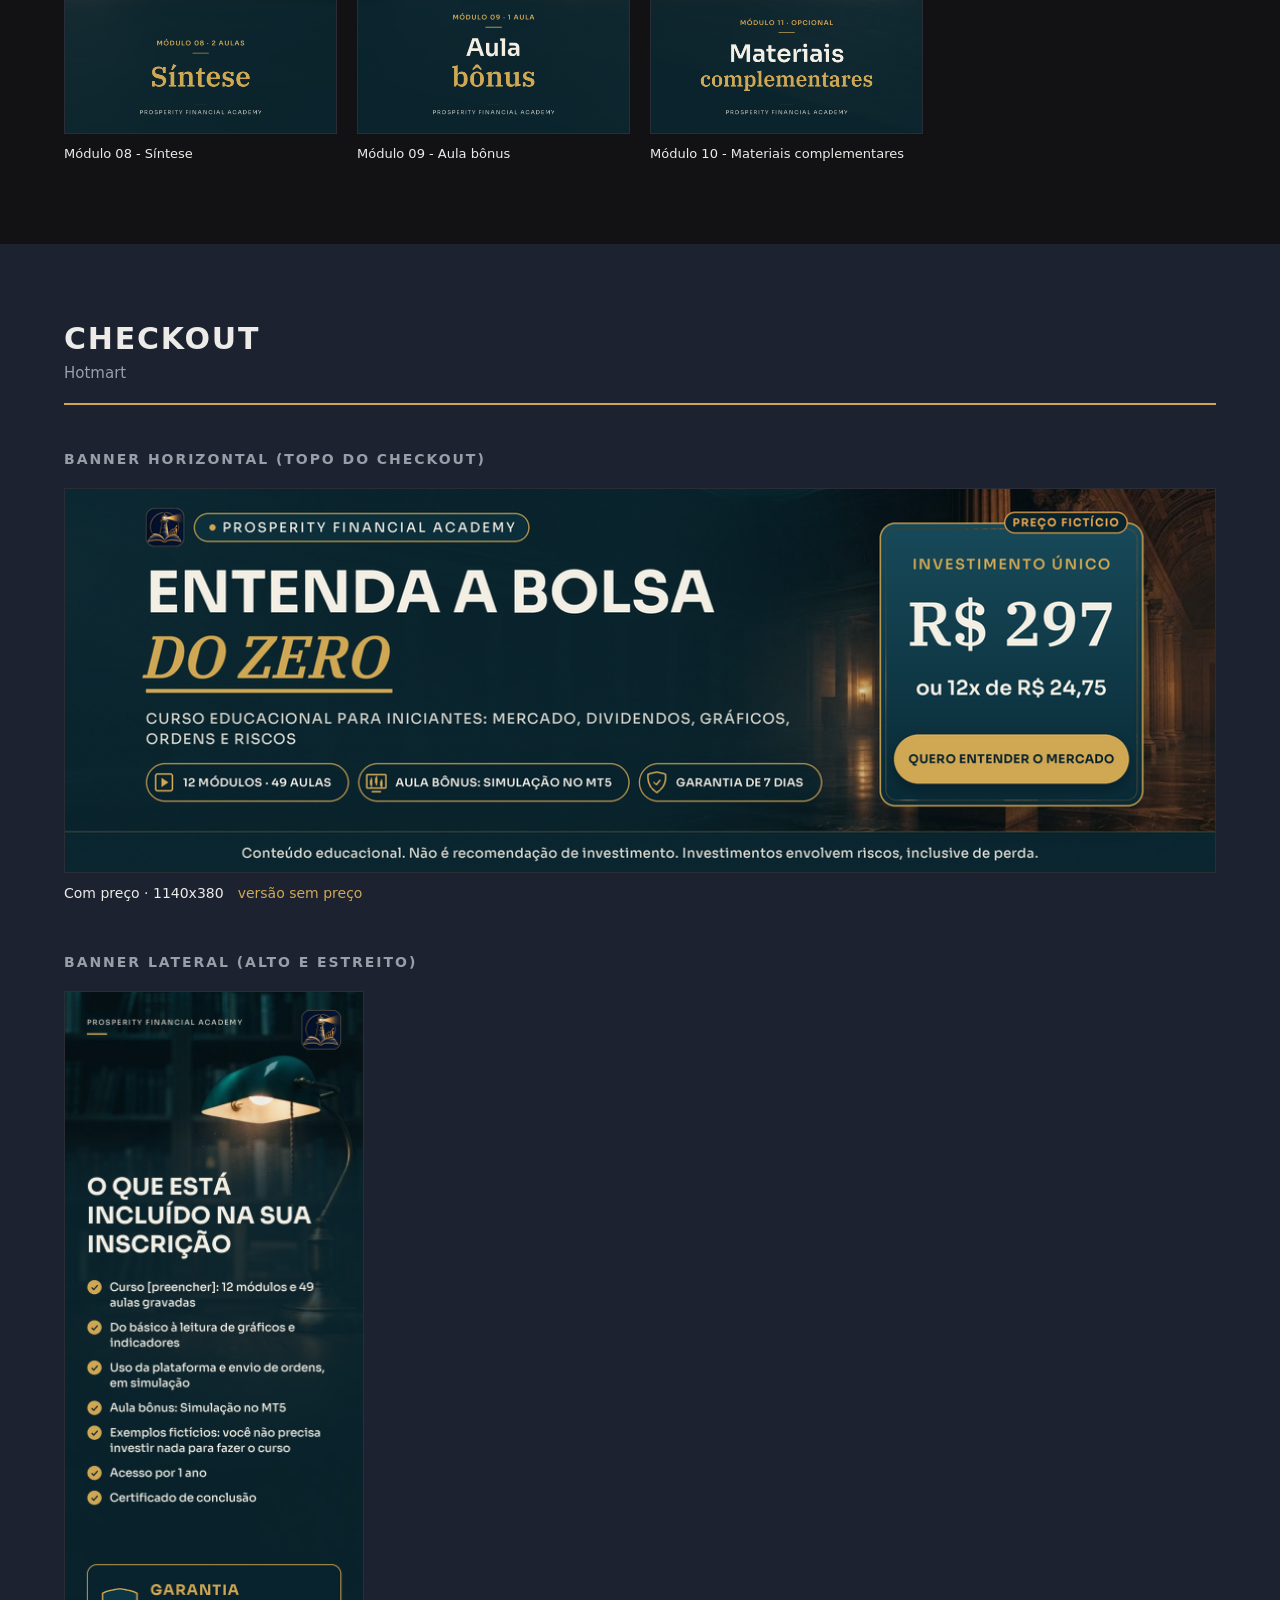
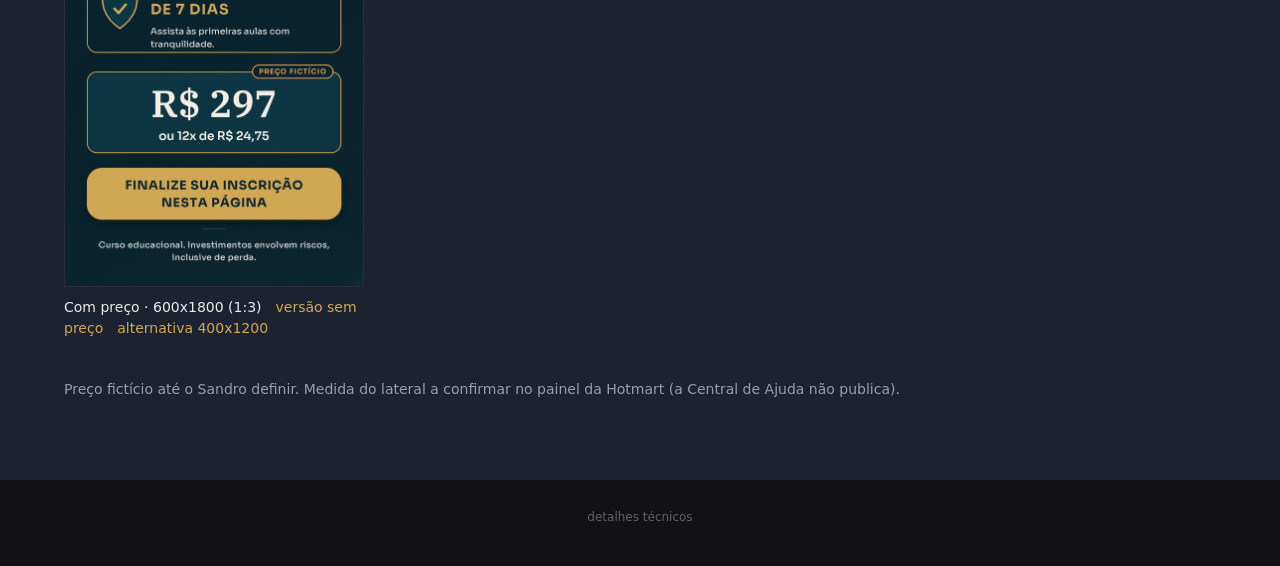
==== commit 744463a0: "[cc] area-de-membros: drop Candle cover, Complementary materials becomes module 10 Co-Authored-By: C" ====
--- a/area-de-membros/index.html
+++ b/area-de-membros/index.html
@@ -38,7 +38,7 @@
 </style></head><body>
 <nav><a href="#membros">Área de membros</a><i>|</i><a href="#checkout">Checkout</a></nav>
 <header class="top wrap"><h1>Sandro, Prosperity Financial Academy</h1>
-<p>Área de membros: 3 banners + 12 capas · Checkout: horizontal + lateral</p></header>
+<p>Área de membros: 3 banners + 11 capas · Checkout: horizontal + lateral</p></header>
 
 <section class="bloco" id="membros"><div class="wrap">
 <div class="cab"><h2>Área de membros</h2><span>Hotmart</span></div>
@@ -59,8 +59,7 @@
 <figure><a class="zoom" href="artes/modulo-07.png?v=20261125b" data-alt="Módulo 07 - Tributação"><img src="artes/modulo-07.png?v=20261125b" width="1080" height="1350" loading="lazy" alt="Capa do módulo 07 - Tributação"></a><figcaption>Módulo 07 - Tributação</figcaption></figure>
 <figure><a class="zoom" href="artes/modulo-08.png?v=20261125b" data-alt="Módulo 08 - Síntese"><img src="artes/modulo-08.png?v=20261125b" width="1080" height="1350" loading="lazy" alt="Capa do módulo 08 - Síntese"></a><figcaption>Módulo 08 - Síntese</figcaption></figure>
 <figure><a class="zoom" href="artes/modulo-09.png?v=20261125b" data-alt="Módulo 09 - Aula bônus"><img src="artes/modulo-09.png?v=20261125b" width="1080" height="1350" loading="lazy" alt="Capa do módulo 09 - Aula bônus"></a><figcaption>Módulo 09 - Aula bônus</figcaption></figure>
-<figure><a class="zoom" href="artes/modulo-10.png?v=20261125b" data-alt="Módulo 10 - Candle"><img src="artes/modulo-10.png?v=20261125b" width="1080" height="1350" loading="lazy" alt="Capa do módulo 10 - Candle"></a><figcaption>Módulo 10 - Candle</figcaption></figure>
-<figure><a class="zoom" href="artes/modulo-11.png?v=20261125b" data-alt="Módulo 11 - Materiais complementares"><img src="artes/modulo-11.png?v=20261125b" width="1080" height="1350" loading="lazy" alt="Capa do módulo 11 - Materiais complementares"></a><figcaption>Módulo 11 - Materiais complementares</figcaption></figure>
+<figure><a class="zoom" href="artes/modulo-11.png?v=20261125b" data-alt="Módulo 10 - Materiais complementares"><img src="artes/modulo-11.png?v=20261125b" width="1080" height="1350" loading="lazy" alt="Capa do módulo 10 - Materiais complementares"></a><figcaption>Módulo 10 - Materiais complementares</figcaption></figure>
 </div>
 </div></section>
 
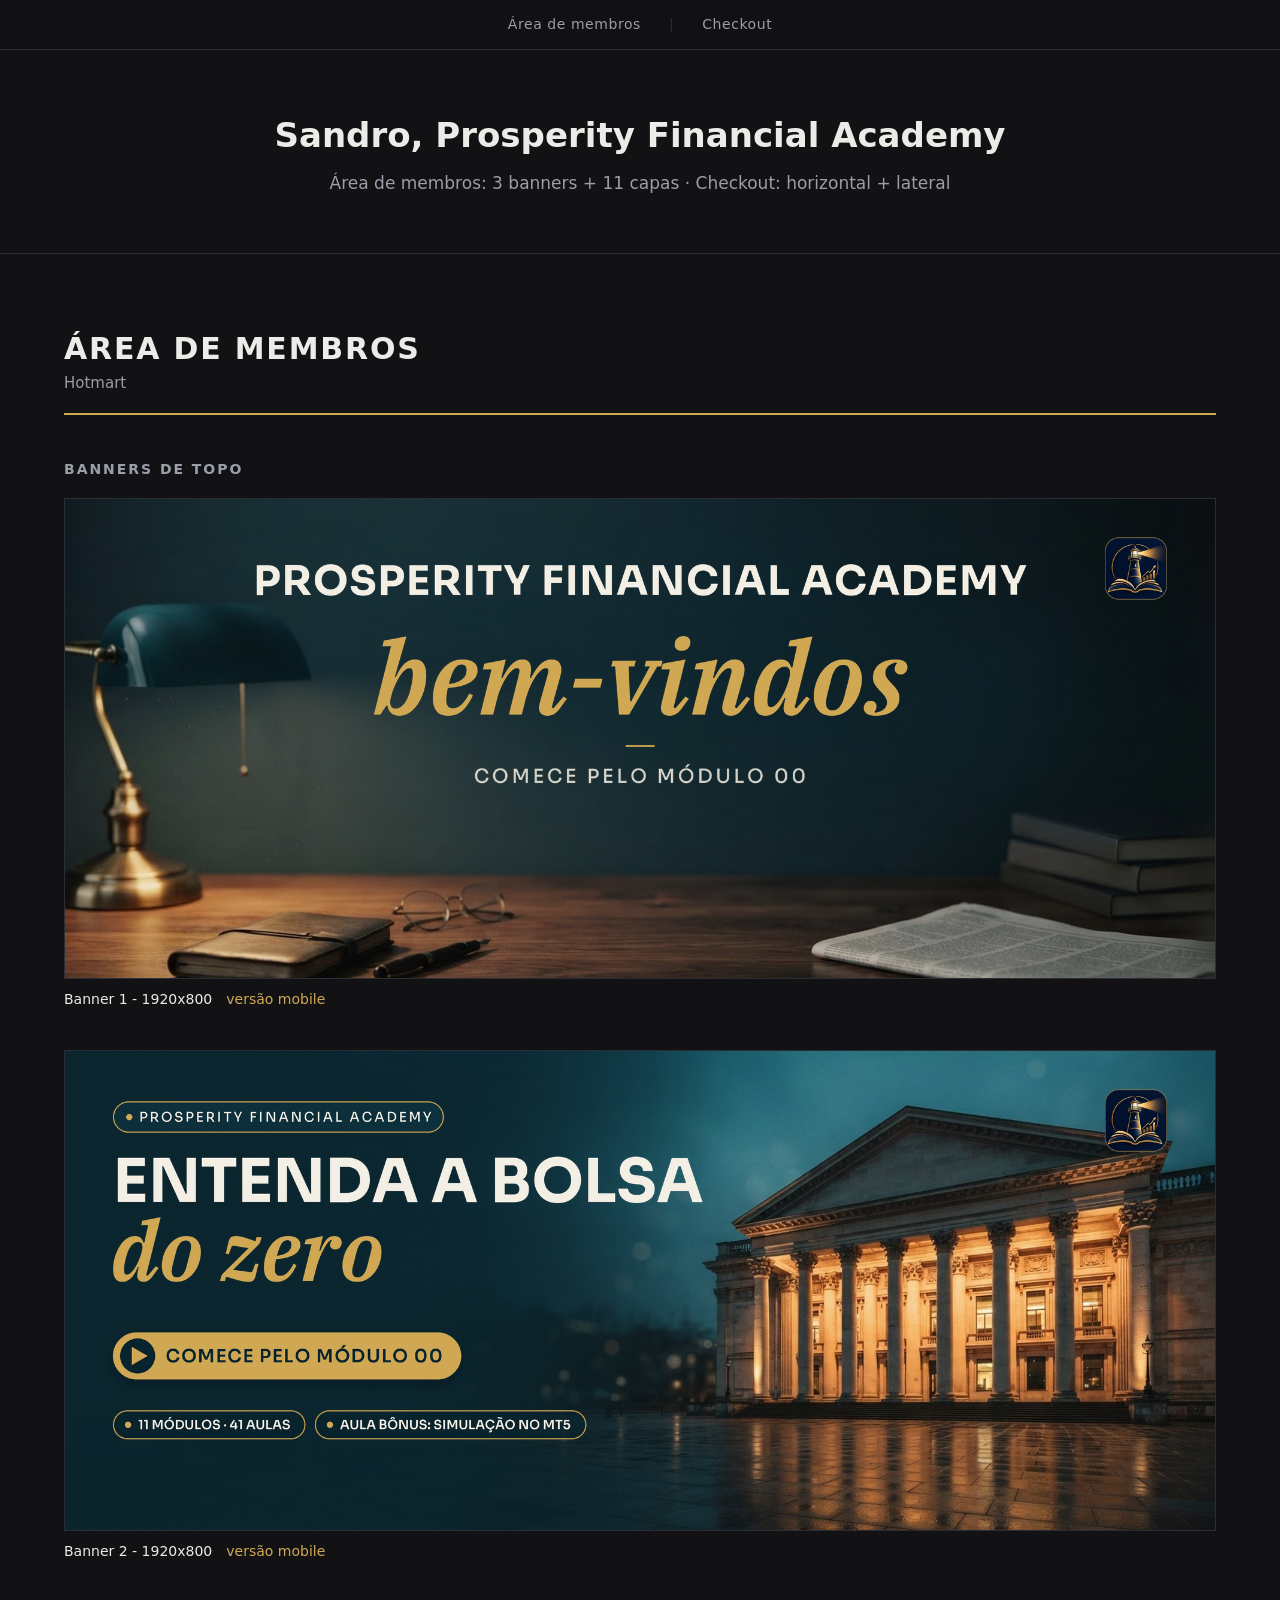
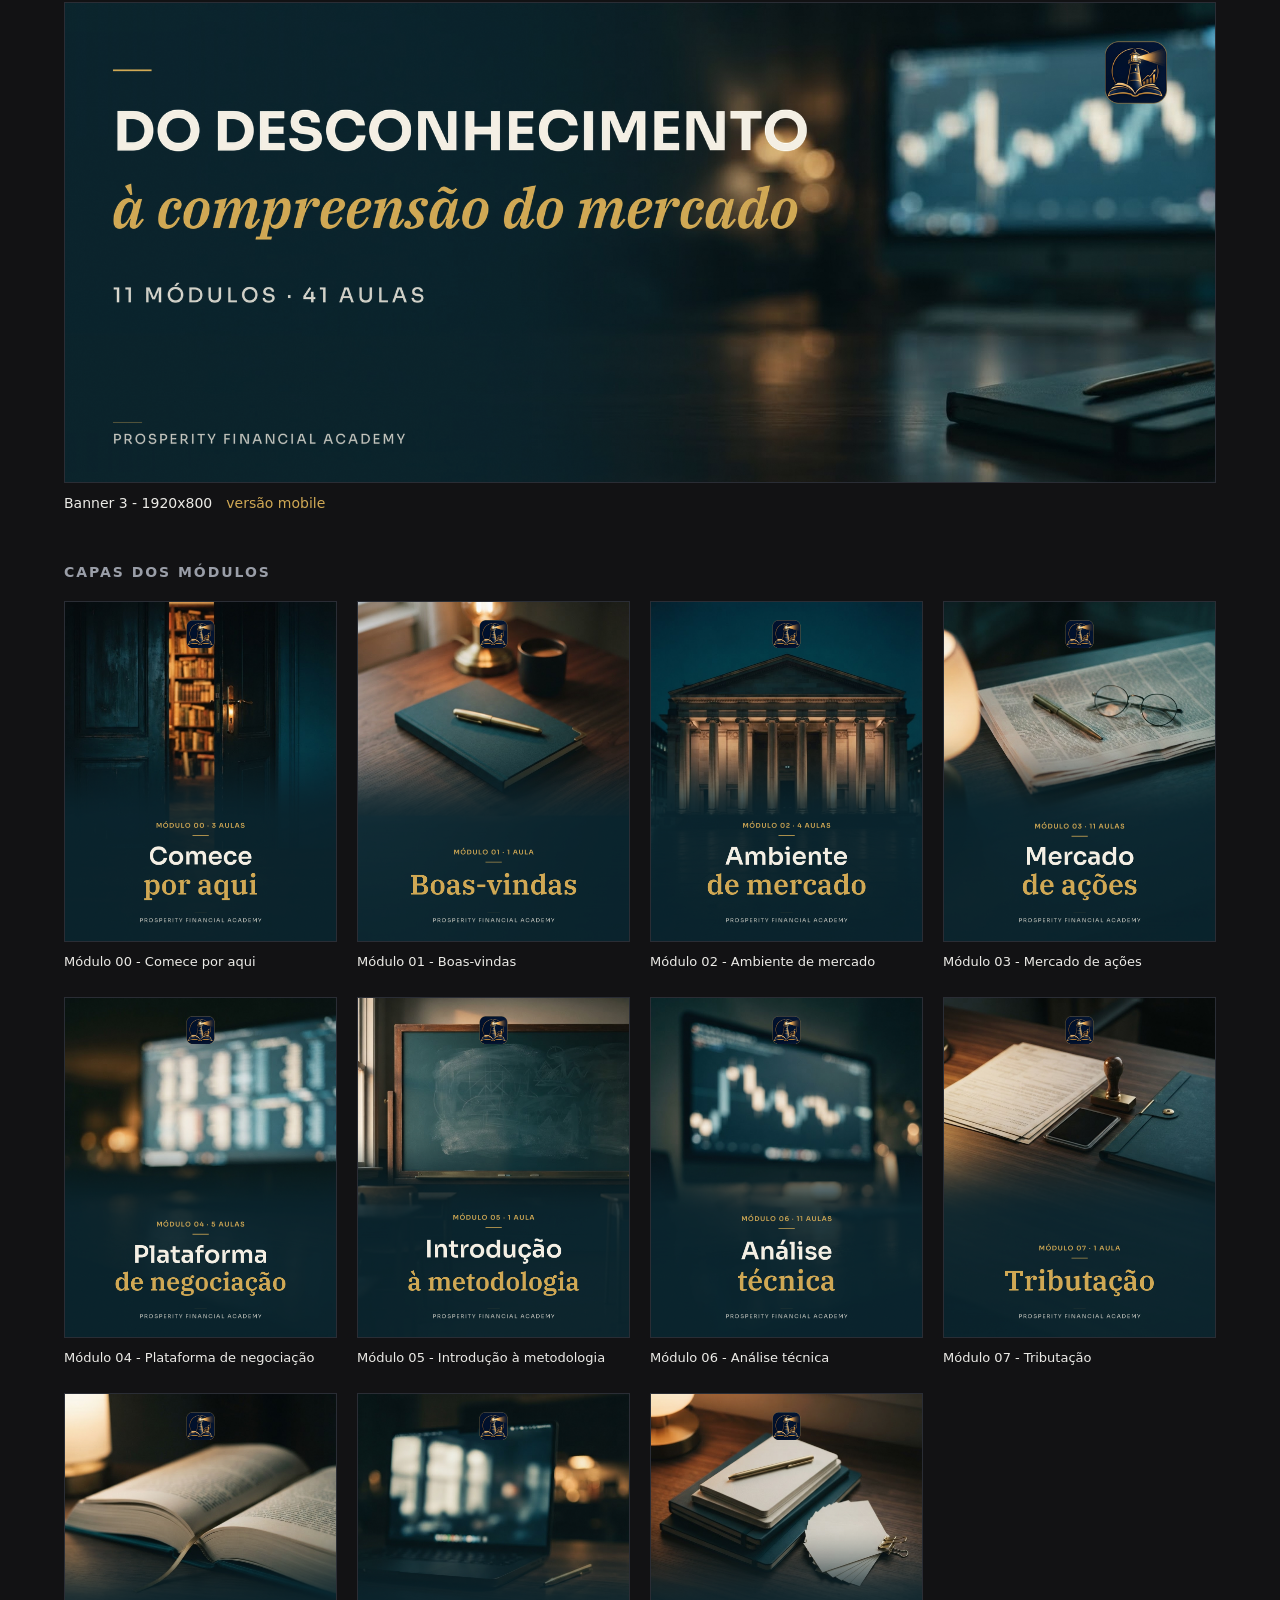
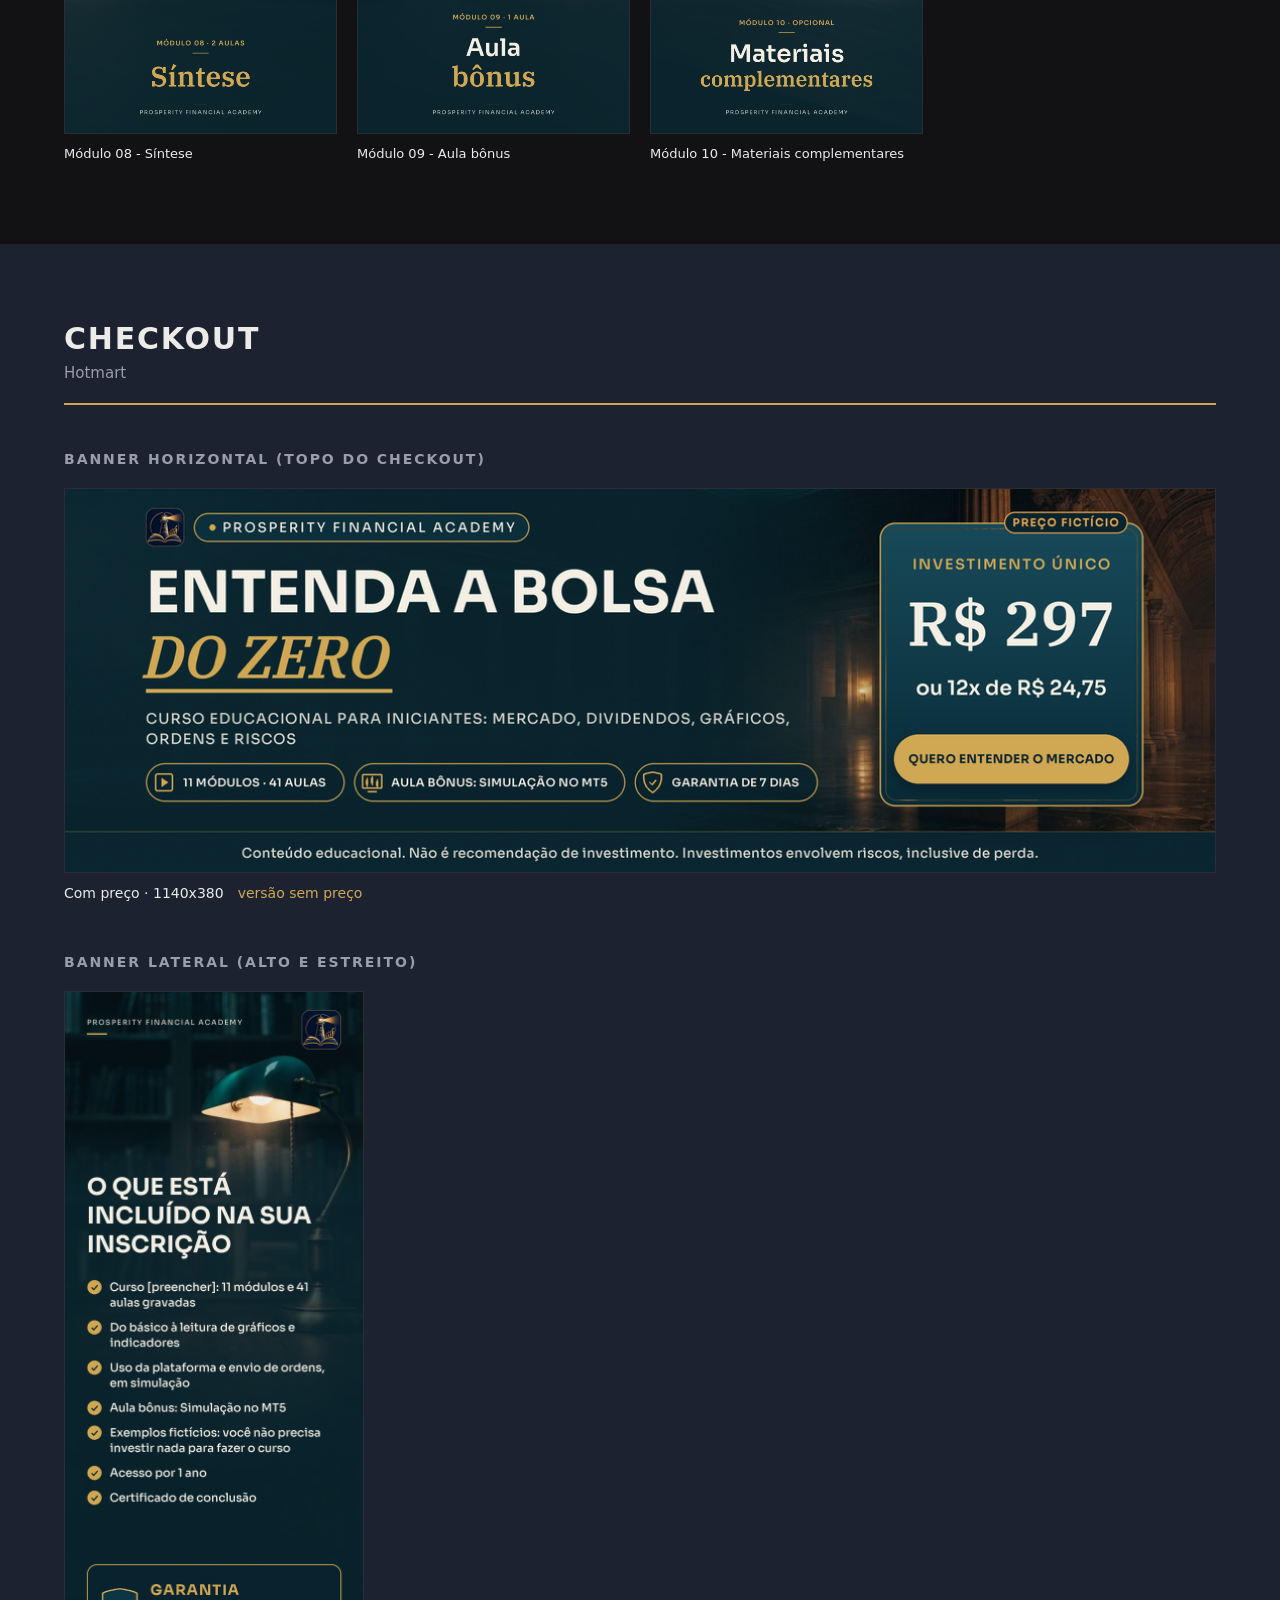
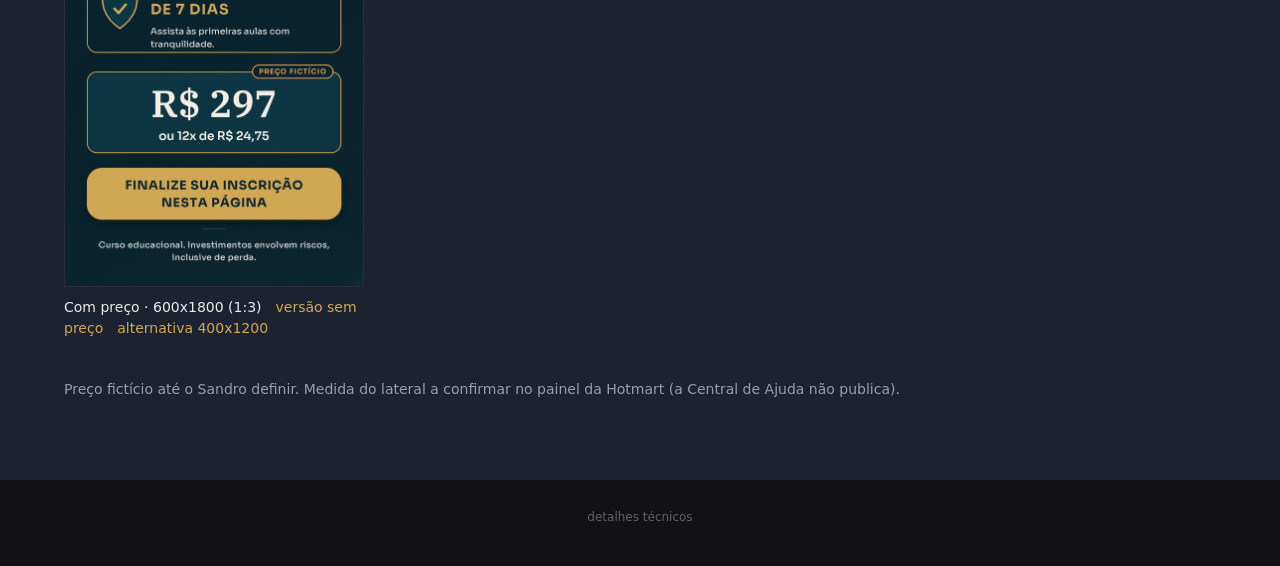
==== commit bc9545ee: "[cc] area-de-membros: new module 10 cover, refreshed banners and checkout, cache-bust v=20261127 Co-" ====
--- a/area-de-membros/index.html
+++ b/area-de-membros/index.html
@@ -44,8 +44,8 @@
 <div class="cab"><h2>Área de membros</h2><span>Hotmart</span></div>
 <h3>Banners de topo</h3>
 <figure><a class="zoom" href="banners/banner-01.png?v=20261125" data-alt="Banner 1"><img src="banners/banner-01.png?v=20261125" width="1920" height="800" alt="Banner de topo 1"></a><figcaption>Banner 1 - 1920x800<a class="zoom" href="banners/mobile/banner-01-mobile.png?v=20261125" data-alt="Banner 1 mobile">versão mobile</a></figcaption></figure>
-<figure><a class="zoom" href="banners/banner-02.png?v=20261125" data-alt="Banner 2"><img src="banners/banner-02.png?v=20261125" width="1920" height="800" alt="Banner de topo 2"></a><figcaption>Banner 2 - 1920x800<a class="zoom" href="banners/mobile/banner-02-mobile.png?v=20261125" data-alt="Banner 2 mobile">versão mobile</a></figcaption></figure>
-<figure><a class="zoom" href="banners/banner-03.png?v=20261125" data-alt="Banner 3"><img src="banners/banner-03.png?v=20261125" width="1920" height="800" alt="Banner de topo 3"></a><figcaption>Banner 3 - 1920x800<a class="zoom" href="banners/mobile/banner-03-mobile.png?v=20261125" data-alt="Banner 3 mobile">versão mobile</a></figcaption></figure>
+<figure><a class="zoom" href="banners/banner-02.png?v=20261127" data-alt="Banner 2"><img src="banners/banner-02.png?v=20261127" width="1920" height="800" alt="Banner de topo 2"></a><figcaption>Banner 2 - 1920x800<a class="zoom" href="banners/mobile/banner-02-mobile.png?v=20261125" data-alt="Banner 2 mobile">versão mobile</a></figcaption></figure>
+<figure><a class="zoom" href="banners/banner-03.png?v=20261127" data-alt="Banner 3"><img src="banners/banner-03.png?v=20261127" width="1920" height="800" alt="Banner de topo 3"></a><figcaption>Banner 3 - 1920x800<a class="zoom" href="banners/mobile/banner-03-mobile.png?v=20261127" data-alt="Banner 3 mobile">versão mobile</a></figcaption></figure>
 
 <h3>Capas dos módulos</h3>
 <div class="capas">
@@ -59,18 +59,18 @@
 <figure><a class="zoom" href="artes/modulo-07.png?v=20261125b" data-alt="Módulo 07 - Tributação"><img src="artes/modulo-07.png?v=20261125b" width="1080" height="1350" loading="lazy" alt="Capa do módulo 07 - Tributação"></a><figcaption>Módulo 07 - Tributação</figcaption></figure>
 <figure><a class="zoom" href="artes/modulo-08.png?v=20261125b" data-alt="Módulo 08 - Síntese"><img src="artes/modulo-08.png?v=20261125b" width="1080" height="1350" loading="lazy" alt="Capa do módulo 08 - Síntese"></a><figcaption>Módulo 08 - Síntese</figcaption></figure>
 <figure><a class="zoom" href="artes/modulo-09.png?v=20261125b" data-alt="Módulo 09 - Aula bônus"><img src="artes/modulo-09.png?v=20261125b" width="1080" height="1350" loading="lazy" alt="Capa do módulo 09 - Aula bônus"></a><figcaption>Módulo 09 - Aula bônus</figcaption></figure>
-<figure><a class="zoom" href="artes/modulo-11.png?v=20261125b" data-alt="Módulo 10 - Materiais complementares"><img src="artes/modulo-11.png?v=20261125b" width="1080" height="1350" loading="lazy" alt="Capa do módulo 10 - Materiais complementares"></a><figcaption>Módulo 10 - Materiais complementares</figcaption></figure>
+<figure><a class="zoom" href="artes/modulo-10.png?v=20261127" data-alt="Módulo 10 - Materiais complementares"><img src="artes/modulo-10.png?v=20261127" width="1080" height="1350" loading="lazy" alt="Capa do módulo 10 - Materiais complementares"></a><figcaption>Módulo 10 - Materiais complementares</figcaption></figure>
 </div>
 </div></section>
 
 <section class="bloco" id="checkout"><div class="wrap">
 <div class="cab"><h2>Checkout</h2><span>Hotmart</span></div>
 <h3>Banner horizontal (topo do checkout)</h3>
-<figure><a class="zoom" href="checkout/checkout-horizontal-com-preco.png?v=20261125" data-alt="Banner horizontal, com preço"><img src="checkout/checkout-horizontal-com-preco.png?v=20261125" width="1140" height="380" alt="Banner horizontal do checkout, com preço"></a>
-<figcaption>Com preço · 1140x380<a class="zoom" href="checkout/checkout-horizontal-sem-preco.png?v=20261125" data-alt="Banner horizontal, sem preço">versão sem preço</a></figcaption></figure>
+<figure><a class="zoom" href="checkout/checkout-horizontal-com-preco.png?v=20261127" data-alt="Banner horizontal, com preço"><img src="checkout/checkout-horizontal-com-preco.png?v=20261127" width="1140" height="380" alt="Banner horizontal do checkout, com preço"></a>
+<figcaption>Com preço · 1140x380<a class="zoom" href="checkout/checkout-horizontal-sem-preco.png?v=20261127" data-alt="Banner horizontal, sem preço">versão sem preço</a></figcaption></figure>
 <h3>Banner lateral (alto e estreito)</h3>
-<figure class="vert"><a class="zoom" href="checkout/checkout-vertical-com-preco.png?v=20261125" data-alt="Banner lateral, com preço"><img src="checkout/checkout-vertical-com-preco.png?v=20261125" width="600" height="1800" alt="Banner lateral do checkout, com preço"></a>
-<figcaption>Com preço · 600x1800 (1:3)<a class="zoom" href="checkout/checkout-vertical-sem-preco.png?v=20261125" data-alt="Banner lateral, sem preço">versão sem preço</a><a class="zoom" href="checkout/checkout-vertical-com-preco-400x1200.png?v=20261125" data-alt="Banner lateral 400x1200">alternativa 400x1200</a></figcaption></figure>
+<figure class="vert"><a class="zoom" href="checkout/checkout-vertical-com-preco.png?v=20261127" data-alt="Banner lateral, com preço"><img src="checkout/checkout-vertical-com-preco.png?v=20261127" width="600" height="1800" alt="Banner lateral do checkout, com preço"></a>
+<figcaption>Com preço · 600x1800 (1:3)<a class="zoom" href="checkout/checkout-vertical-sem-preco.png?v=20261127" data-alt="Banner lateral, sem preço">versão sem preço</a><a class="zoom" href="checkout/checkout-vertical-com-preco-400x1200.png?v=20261127" data-alt="Banner lateral 400x1200">alternativa 400x1200</a></figcaption></figure>
 <p class="nota">Preço fictício até o Sandro definir. Medida do lateral a confirmar no painel da Hotmart (a Central de Ajuda não publica).</p>
 </div></section>
 
